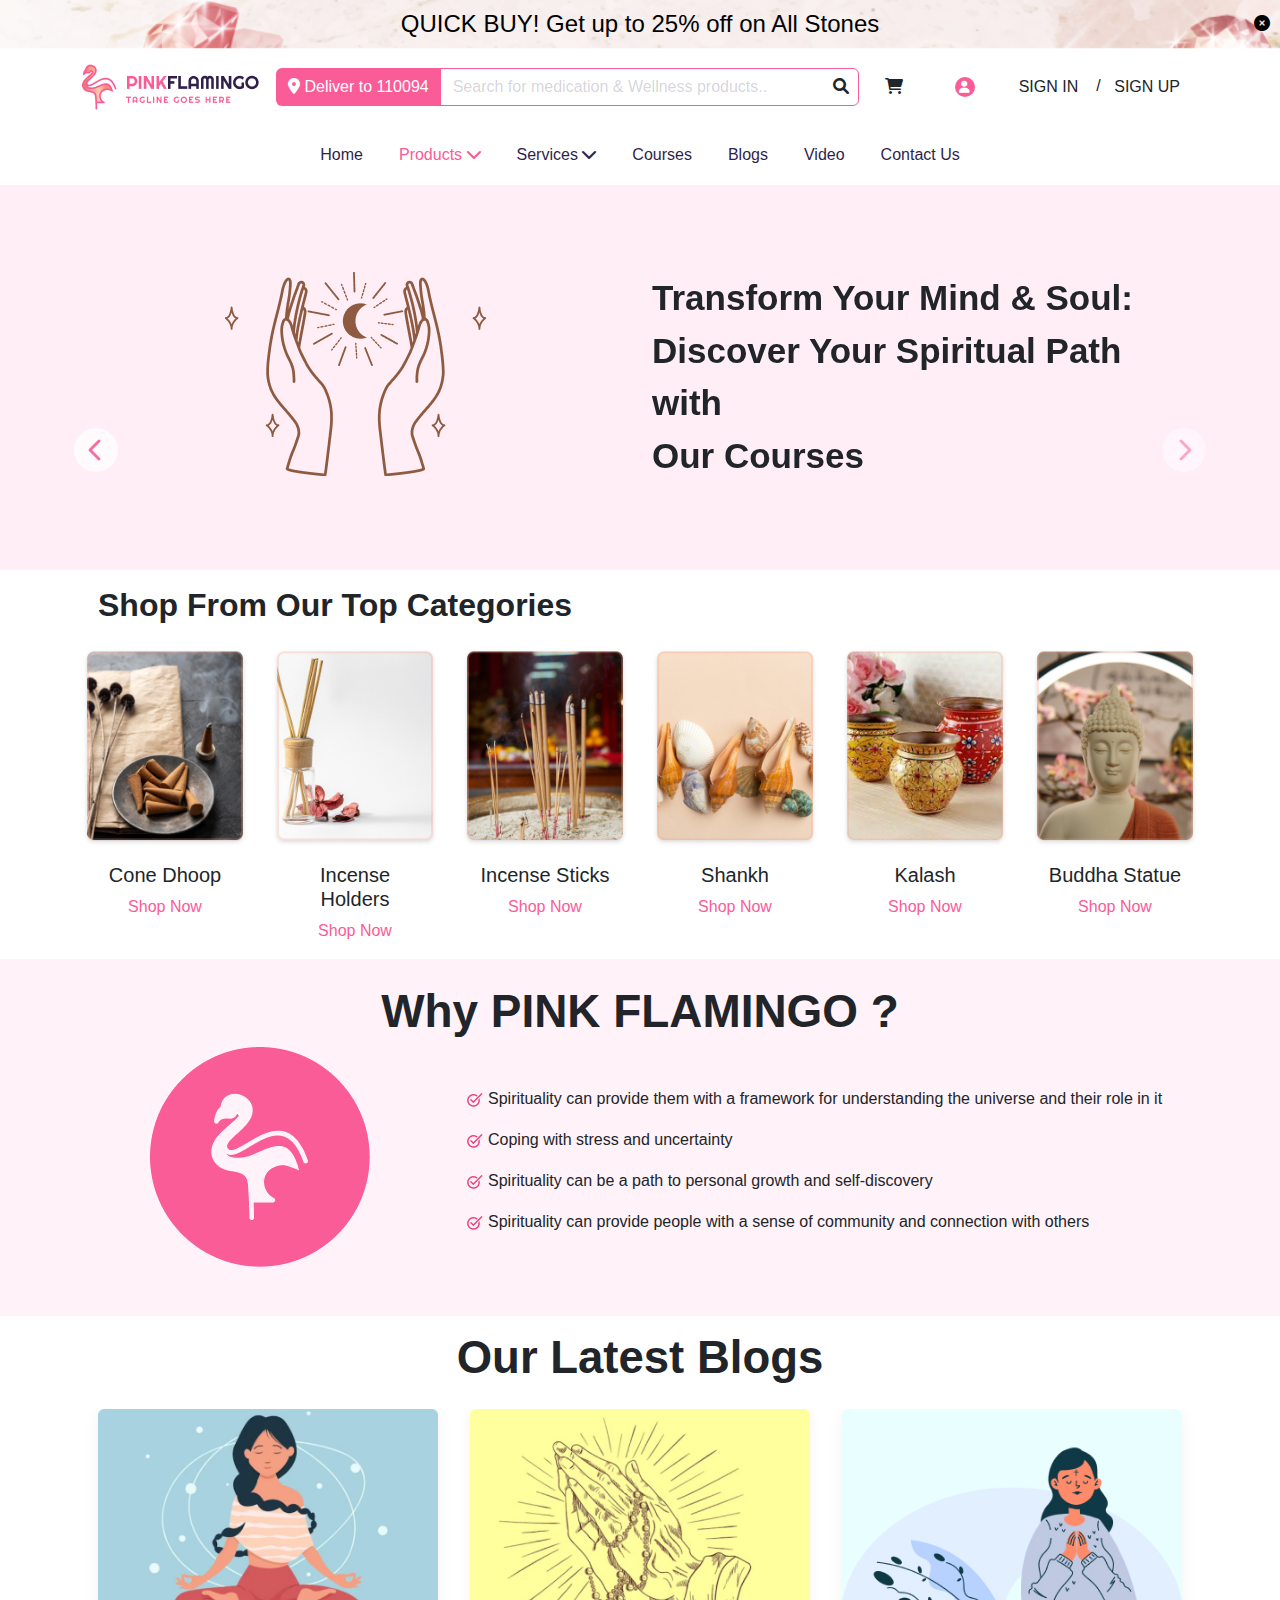
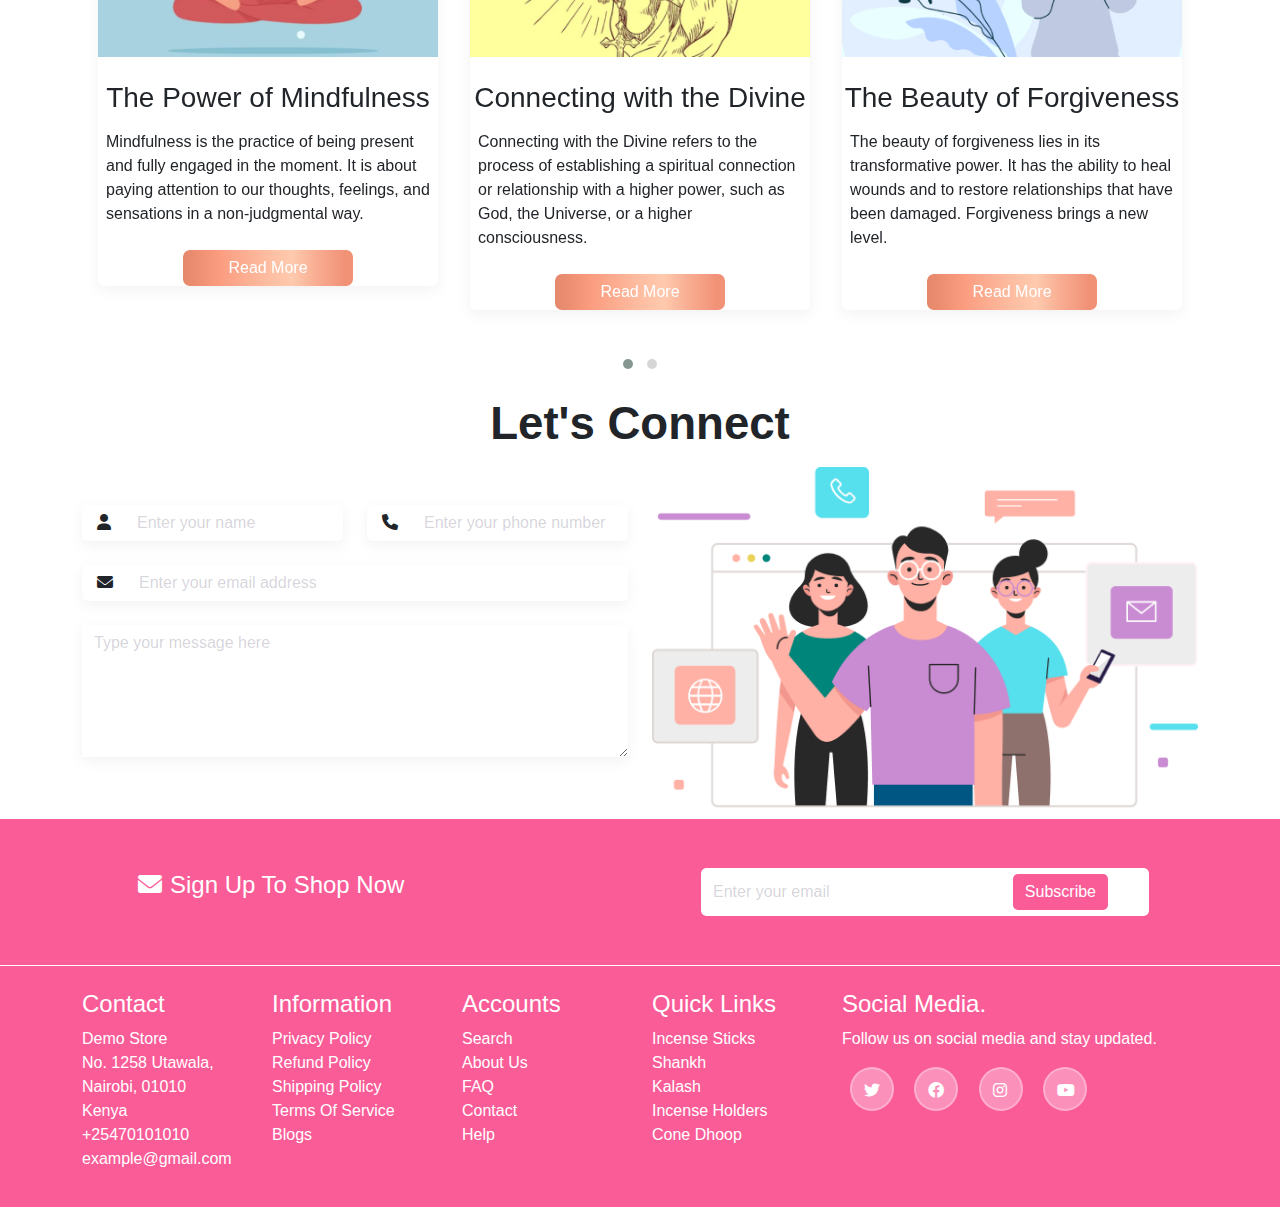
==== index.html @ b6ef034f "first commit" ====
<!DOCTYPE html>
<html lang="en">
    <head>
        <meta charset="UTF-8" />
        <meta name="viewport" content="width=device-width, initial-scale=1.0" />
        <title>Pink-Flamingo</title>

        <!-- Latest Bootstrap CSS -->
        <link
            href="https://cdn.jsdelivr.net/npm/bootstrap@5.3.0/dist/css/bootstrap.min.css"
            rel="stylesheet"
        />

        <!-- Latest Font Awesome CSS -->
        <link
            rel="stylesheet"
            href="https://cdn.jsdelivr.net/npm/@fortawesome/fontawesome-free@6.0.0/css/all.min.css"
        />
        <link
            rel="stylesheet"
            href="https://cdnjs.cloudflare.com/ajax/libs/OwlCarousel2/2.3.4/assets/owl.carousel.min.css"
        />
        <link
            rel="stylesheet"
            href="https://cdnjs.cloudflare.com/ajax/libs/OwlCarousel2/2.3.4/assets/owl.theme.default.min.css"
        />
        <link rel="stylesheet" href="./css/style.css" />
        <link rel="stylesheet" href="./css/responsive.css" />
        <link rel="shortcut icon" href="./img/Logo/logo.png" type="image/x-icon" />

        <style></style>
    </head>

    <body>
        <!-- Notification Start -->
        <div class="notification-bar text-black">
            <span
                class="fa fa-circle-xmark close-btn"
                onclick="closeNotification()"
            ></span>
            <h4>QUICK BUY! Get up to 25% off on All Stones</h4>
        </div>
        <!-- Notification End -->

        <!-- Navbar Start -->
        <nav class="navbar navbar-expand-lg navbar-light">
            <div class="container">
                <a class="navbar-brand" href="./index.html">
                    <img src="./img/Logo/nav-logo.png" alt="" class="img-fluid" />
                </a>
                <button
                    class="navbar-toggler"
                    type="button"
                    data-bs-toggle="collapse"
                    data-bs-target="#navbarNavDropdown"
                    aria-controls="navbarNavDropdown"
                    aria-expanded="false"
                    aria-label="Toggle navigation"
                >
                    <span class="navbar-toggler-icon"></span>
                </button>

                <div class="collapse navbar-collapse" id="navbarNavDropdown">
                    <div class="input-group">
                        <button class="btn btn-primary deliver-btn">
                            <i class="fas fa-map-marker-alt"></i>
                            <span class="ml-auto">Deliver to 110094</span>
                        </button>
                        <input
                            type="text"
                            class="form-control search-input"
                            placeholder="Search for medication & Wellness products.."
                        />
                        <div class="search-icon">
                            <i class="fas fa-search"></i>
                        </div>
                    </div>
                    <ul class="navbar-nav ms-auto">
                        <li class="nav-item mx-2 position-relative">
                            <a class="nav-link text-dark h5" href="#" target="_blank">
                                <i class="fa fa-shopping-cart"></i>
                                <span
                                    class="badge badge-danger position-absolute top-0 start-100 translate-middle"
                                    >1</span
                                >
                            </a>
                        </li>
                        <li class="nav-item mx-2">
                            <a class="nav-link text-dark h5" href="#" target="_blank">
                                <div class="circle-background">
                                    <i class="fa fa-user icon-white"></i>
                                </div>
                            </a>
                        </li>

                        <li class="breadcrumb-item text-nowrap">
                            <a
                                class="nav-link text-dark h5"
                                href="signin_url"
                                target="_blank"
                                >SIGN IN</a
                            >
                        </li>
                        <li class="breadcrumb-item text-nowrap" aria-current="page">
                            <a
                                class="nav-link text-dark h5"
                                href="signup_url"
                                target="_blank"
                                >SIGN UP</a
                            >
                        </li>
                    </ul>
                </div>
            </div>
        </nav>
        <!-- Navbar End -->
        <!-- Navbar for Hyperlinks Start -->
        <nav class="navbar navbar-expand-lg navbar-light bg-white">
            <div class="mx-auto">
                <ul class="navbar-nav">
                    <li class="nav-item">
                        <a class="nav-link sffrnt" href="#">Home</a>
                    </li>
                    <li class="nav-item dropdown">
                        <a
                            class="dropdown-toggle sffrnt nav-link sffrt-active"
                            href="#"
                            role="button"
                            id="dropdownMenuButton"
                            data-mdb-toggle="dropdown"
                            aria-expanded="false"
                        >
                            Products <i class="fa-solid fa-chevron-down"></i>
                        </a>
                        <ul class="dropdown-menu" aria-labelledby="dropdownMenuButton">
                            <li>
                                <a class="dropdown-item sffrnt sffrt-active" href="#">
                                    Dhoop Cones <i class="fa-solid fa-chevron-right"></i>
                                </a>
                                <ul class="dropdown-menu dropdown-submenu">
                                    <li>
                                        <a
                                            class="dropdown-item sffrnt"
                                            href="./products.html"
                                            >Jar Cones</a
                                        >
                                    </li>
                                    <li>
                                        <a class="dropdown-item sffrnt" href="#"
                                            >Chandan Bamboo Dhoop</a
                                        >
                                    </li>
                                    <li>
                                        <a class="dropdown-item sffrnt" href="#"
                                            >Backflow Cone Dhoop</a
                                        >
                                    </li>
                                    <li>
                                        <a class="dropdown-item sffrnt" href="#"
                                            >Buddha Red Incense Cone</a
                                        >
                                    </li>
                                    <li>
                                        <a class="dropdown-item sffrnt" href="#"
                                            >Mountain Sandal Dhoop</a
                                        >
                                    </li>
                                    <li>
                                        <a class="dropdown-item sffrnt" href="#"
                                            >Cone Sandal Dhoop</a
                                        >
                                    </li>
                                </ul>
                            </li>
                            <li>
                                <a class="dropdown-item sffrnt" href="#"
                                    >Incense Holders</a
                                >
                            </li>
                            <li><a class="dropdown-item sffrnt" href="#">Yantras</a></li>
                            <li>
                                <a class="dropdown-item sffrnt" href="#"
                                    >Incense Sticks</a
                                >
                            </li>
                            <li>
                                <a class="dropdown-item sffrnt" href="#"
                                    >Pooja Thali Sets</a
                                >
                            </li>
                            <li><a class="dropdown-item sffrnt" href="#">Shankh</a></li>
                            <li><a class="dropdown-item sffrnt" href="#">Kalash</a></li>
                            <li>
                                <a class="dropdown-item sffrnt" href="#">Book Rests</a>
                            </li>
                        </ul>
                    </li>
                    <li class="nav-item dropdown">
                        <a
                            class="dropdown-toggle sffrnt nav-link"
                            href="#"
                            role="button"
                            id="dropdownMenuButton"
                            data-mdb-toggle="dropdown"
                            aria-expanded="false"
                        >
                            Services <i class="fa-solid fa-chevron-down"></i>
                        </a>
                        <ul class="dropdown-menu" aria-labelledby="dropdownMenuButton">
                            <li>
                                <a class="dropdown-item sffrnt" href="#"
                                    >Incense Holders</a
                                >
                            </li>
                            <li><a class="dropdown-item sffrnt" href="#">Yantras</a></li>
                            <li>
                                <a class="dropdown-item sffrnt" href="#"
                                    >Incense Sticks</a
                                >
                            </li>
                            <li>
                                <a class="dropdown-item sffrnt" href="#"
                                    >Pooja Thali Sets</a
                                >
                            </li>
                            <li><a class="dropdown-item sffrnt" href="#">Shankh</a></li>
                            <li><a class="dropdown-item sffrnt" href="#">Kalash</a></li>
                            <li>
                                <a class="dropdown-item sffrnt" href="#">Book Rests</a>
                            </li>
                        </ul>
                    </li>

                    <li class="nav-item">
                        <a class="nav-link sffrnt" href="#">Courses</a>
                    </li>
                    <li class="nav-item">
                        <a class="nav-link sffrnt" href="#">Blogs</a>
                    </li>
                    <li class="nav-item">
                        <a class="nav-link sffrnt" href="#">Video</a>
                    </li>
                    <li class="nav-item">
                        <a class="nav-link sffrnt" href="#">Contact Us</a>
                    </li>
                </ul>
            </div>
        </nav>
        <!-- Navbar for Hyperlinks End -->

        <!-- Hero Section Start -->
        <section class="sould-bg d-flex align-items-center">
            <div class="container">
                <div id="myCarousel" class="carousel slide" data-bs-ride="carousel">
                    <div class="carousel-inner">
                        <!-- First Slide -->
                        <div class="carousel-item active">
                            <div class="row justify-content-center">
                                <!-- Left Column -->
                                <div class="col-md-6">
                                    <div class="d-flex align-items-center">
                                        <!-- Insert your image here -->
                                        <img
                                            src="./img/Hero/side-bg.png"
                                            alt="Your Image"
                                            class="img-fluid mx-auto d-none d-lg-block"
                                        />
                                    </div>
                                </div>

                                <!-- Right Column -->
                                <div class="col-md-6">
                                    <div class="d-flex align-items-center">
                                        <div class="d-flex flex-column fw-bold soul">
                                            <span> Transform Your Mind & Soul: </span>
                                            <span>
                                                Discover Your Spiritual Path with
                                            </span>
                                            <span>Our Courses</span>
                                        </div>
                                    </div>
                                </div>
                            </div>
                        </div>

                        <!-- Add more carousel items as needed -->
                    </div>
                </div>
            </div>
            <button
                class="carousel-control-prev"
                type="button"
                data-bs-target="#myCarousel"
                data-bs-slide="prev"
            >
                <span class="carousel-control-prev-icon d-none" aria-hidden="true"></span>
                <img src="./img/Hero/left.png" alt="Previous" class="d-none d-lg-block" />
                <span class="visually-hidden">Previous</span>
            </button>
            <button
                class="carousel-control-next"
                type="button"
                data-bs-target="#myCarousel"
                data-bs-slide="next"
            >
                <span class="carousel-control-next-icon d-none" aria-hidden="true"></span>
                <img
                    src="./img/Hero/right.png"
                    alt="Previous"
                    class="d-none d-lg-block"
                />
                <span class="visually-hidden">Next</span>
            </button>
        </section>

        <!-- Hero Section End -->
        <!-- Product Categories Start -->
        <section>
            <div class="container">
                <h2 class="text-left fw-bold p-3">Shop From Our Top Categories</h2>
                <div class="row">
                    <div class="col-12 col-sm-6 col-md-4 col-lg-2">
                        <div class="card border-0 shop-products">
                            <img
                                src="./img/Categories/bg-1.jpg"
                                class="card-img-top"
                                alt="Image 1 img-fluid"
                            />
                            <div class="card-body text-center">
                                <h5 class="card-title">Cone Dhoop</h5>
                                <a href="#" class="card-text text-decoration-none"
                                    >Shop Now</a
                                >
                            </div>
                        </div>
                    </div>

                    <div class="col-12 col-sm-6 col-md-4 col-lg-2">
                        <div class="card border-0 shop-products">
                            <img
                                src="./img/Categories/bg-2.jpg"
                                class="card-img-top"
                                alt="Image 2 img-fluid"
                            />
                            <div class="card-body text-center">
                                <h5 class="card-title">Incense Holders</h5>
                                <a href="#" class="card-text text-decoration-none"
                                    >Shop Now</a
                                >
                            </div>
                        </div>
                    </div>

                    <div class="col-12 col-sm-6 col-md-4 col-lg-2">
                        <div class="card border-0 shop-products">
                            <img
                                src="./img/Categories/bg-3.jpg"
                                class="card-img-top"
                                alt="Image 3 img-fluid"
                            />
                            <div class="card-body text-center">
                                <h5 class="card-title">Incense Sticks</h5>
                                <a href="#" class="card-text text-decoration-none"
                                    >Shop Now</a
                                >
                            </div>
                        </div>
                    </div>

                    <div class="col-12 col-sm-6 col-md-4 col-lg-2">
                        <div class="card border-0 shop-products">
                            <img
                                src="./img/Categories/bg-4.jpg"
                                class="card-img-top"
                                alt="Image 4 img-fluid"
                            />
                            <div class="card-body text-center">
                                <h5 class="card-title">Shankh</h5>
                                <a href="#" class="card-text text-decoration-none"
                                    >Shop Now</a
                                >
                            </div>
                        </div>
                    </div>

                    <div class="col-12 col-sm-6 col-md-4 col-lg-2">
                        <div class="card border-0 shop-products">
                            <img
                                src="./img/Categories/bg-5.jpg"
                                class="card-img-top"
                                alt="Image 5 img-fluid"
                            />
                            <div class="card-body text-center">
                                <h5 class="card-title">Kalash</h5>
                                <a href="#" class="card-text text-decoration-none"
                                    >Shop Now</a
                                >
                            </div>
                        </div>
                    </div>

                    <div class="col-12 col-sm-6 col-md-4 col-lg-2">
                        <div class="card border-0 shop-products">
                            <img
                                src="./img/Categories/bg-6.jpg"
                                class="card-img-top"
                                alt="Image 6 img-fluid"
                            />
                            <div class="card-body text-center">
                                <h5 class="card-title">Buddha Statue</h5>
                                <a href="#" class="card-text text-decoration-none"
                                    >Shop Now</a
                                >
                            </div>
                        </div>
                    </div>
                </div>
            </div>
        </section>
        <!-- Product Categories End -->
        <!-- Pink Flamingo Start -->
        <section class="pink-flamingo">
            <div class="container">
                <h2 class="text-center fw-bold why-pink">Why PINK FLAMINGO ?</h2>
                <div class="row d-flex align-items-center justify-content-center">
                    <div class="col-lg-4">
                        <!-- Left side: Insert your image here -->
                        <div class="d-flex justify-content-center mb-4">
                            <img
                                src="./img/Pink/vector.jpg"
                                alt="Your Image"
                                class="img-fluid yuytu"
                            />
                        </div>
                    </div>
                    <div class="col-lg-8">
                        <!-- Right side: Insert your list here -->
                        <ul class="list-unstyled">
                            <li class="d-flex align-items-start mb-3">
                                <img
                                    src="./img/Pink/bullets.png"
                                    alt=""
                                    class="img-fluid spritusl mr-2"
                                />
                                <div>
                                    Spirituality can provide them with a framework for
                                    understanding the universe and their role in it
                                </div>
                            </li>
                            <li class="d-flex align-items-start mb-3">
                                <img
                                    src="./img/Pink/bullets.png"
                                    alt=""
                                    class="img-fluid spritusl mr-2"
                                />
                                <div>Coping with stress and uncertainty</div>
                            </li>
                            <li class="d-flex align-items-start mb-3">
                                <img
                                    src="./img/Pink/bullets.png"
                                    alt=""
                                    class="img-fluid spritusl mr-2"
                                />
                                <div>
                                    Spirituality can be a path to personal growth and
                                    self-discovery
                                </div>
                            </li>
                            <li class="d-flex align-items-start">
                                <img
                                    src="./img/Pink/bullets.png"
                                    alt=""
                                    class="img-fluid spritusl mr-2"
                                />
                                <div>
                                    Spirituality can provide people with a sense of
                                    community and connection with others
                                </div>
                            </li>
                        </ul>
                    </div>
                </div>
            </div>
        </section>
        <!-- Pink Flamingo End -->
        <!-- Blogs Start -->
        <!-- Section -->
        <section>
            <!-- Owl Carousel -->
            <h2 class="text-center latest fw-bold">Our Latest Blogs</h2>
            <div class="container">
                <div class="row">
                    <div class="col-lg-12">
                        <div class="owl-carousel owl-theme">
                            <!-- Card 1 -->
                            <div class="item mx-3">
                                <div class="card blogs-card border-0">
                                    <img src="./img/Blogs/bg-1.jpg" alt="Card Image" />
                                    <h3 class="mt-4">The Power of Mindfulness</h3>
                                    <p class="text-start p-2">
                                        Mindfulness is the practice of being present and
                                        fully engaged in the moment. It is about paying
                                        attention to our thoughts, feelings, and
                                        sensations in a non-judgmental way.
                                    </p>
                                    <div class="d-flex justify-content-center">
                                        <a href="#" class="btn btn-primary blogs-btn w-50"
                                            >Read More</a
                                        >
                                    </div>
                                </div>
                            </div>

                            <!-- Card 2 -->
                            <div class="item mx-3">
                                <div class="card blogs-card border-0">
                                    <img src="./img/Blogs/bg-2.jpg" alt="Card Image" />
                                    <h3 class="mt-4">Connecting with the Divine</h3>
                                    <p class="text-start p-2">
                                        Connecting with the Divine refers to the process
                                        of establishing a spiritual connection or
                                        relationship with a higher power, such as God, the
                                        Universe, or a higher consciousness.
                                    </p>
                                    <div class="d-flex justify-content-center">
                                        <a href="#" class="btn btn-primary blogs-btn w-50"
                                            >Read More</a
                                        >
                                    </div>
                                </div>
                            </div>

                            <!-- Card 3 -->
                            <div class="item mx-3">
                                <div class="card blogs-card border-0">
                                    <img src="./img/Blogs/bg-3.jpg" alt="Card Image" />
                                    <h3 class="mt-4">The Beauty of Forgiveness</h3>
                                    <p class="text-start p-2">
                                        The beauty of forgiveness lies in its
                                        transformative power. It has the ability to heal
                                        wounds and to restore relationships that have been
                                        damaged. Forgiveness brings a new level.
                                    </p>
                                    <div class="d-flex justify-content-center">
                                        <a href="#" class="btn btn-primary blogs-btn w-50"
                                            >Read More</a
                                        >
                                    </div>
                                </div>
                            </div>
                            <!-- Card 4 -->
                            <div class="item mx-3">
                                <div class="card blogs-card border-0">
                                    <img src="./img/Blogs/bg-2.jpg" alt="Card Image" />
                                    <h3 class="mt-4">Finding Serenity</h3>
                                    <p class="text-start p-2">
                                        Embracing compassion is like a gentle breeze that
                                        sweeps away the burdens of resentment. In its
                                        transformative power, it weaves a tapestry of
                                        healing, stitching together the frayed edges.
                                    </p>
                                    <div class="d-flex justify-content-center">
                                        <a href="#" class="btn btn-primary blogs-btn w-50"
                                            >Read More</a
                                        >
                                    </div>
                                </div>
                            </div>

                            <!-- Card 5 -->
                            <div class="item mx-3">
                                <div class="card blogs-card border-0">
                                    <img src="./img/Blogs/bg-1.jpg" alt="Card Image" />
                                    <h3 class="mt-4">Rising Beyond: Forgiveness</h3>
                                    <p class="text-start p-2">
                                        Forgiveness is an elegant dance of resilience,
                                        twirling through the challenges that strain
                                        connections. Its transformative rhythm
                                        orchestrates healing, composing a symphony.
                                    </p>
                                    <div class="d-flex justify-content-center">
                                        <a href="#" class="btn btn-primary blogs-btn w-50"
                                            >Read More</a
                                        >
                                    </div>
                                </div>
                            </div>

                            <!-- Card 6 -->
                            <div class="item mx-3">
                                <div class="card blogs-card border-0">
                                    <img src="./img/Blogs/bg-1.jpg" alt="Card Image" />
                                    <h3 class="mt-4">Embracing Power</h3>
                                    <p class="text-start p-2">
                                        Forgiveness, a masterpiece of the heart, holds the
                                        brush to paint over the canvas of pain. Its
                                        transformative strokes create a mosaic of healing,
                                        turning wounds into stories of resilience.
                                    </p>
                                    <div class="d-flex justify-content-center">
                                        <a href="#" class="btn btn-primary blogs-btn w-50"
                                            >Read More</a
                                        >
                                    </div>
                                </div>
                            </div>
                        </div>
                    </div>
                </div>
            </div>
        </section>
        <!-- Blogs End -->
        <!-- Let's Connect Start -->
        <section>
            <div class="container">
                <h2 class="text-center fw-bold lets-connect my-3">Let's Connect</h2>
                <div class="row d-flex justify-content-center align-items-center">
                    <div class="col-md-6">
                        <form>
                            <div class="row">
                                <div class="col">
                                    <div class="form-group mb-4">
                                        <div class="card border-0 fiona-card">
                                            <div class="input-group">
                                                <div class="input-group-prepend">
                                                    <span class="input-group-text"
                                                        ><i class="fas fa-user"></i
                                                    ></span>
                                                </div>
                                                <input
                                                    type="text"
                                                    class="form-control form-grow"
                                                    id="name"
                                                    placeholder="Enter your name"
                                                />
                                            </div>
                                        </div>
                                    </div>
                                </div>
                                <div class="col">
                                    <div class="form-group mb-4">
                                        <div class="card border-0 fiona-card">
                                            <div class="input-group">
                                                <div class="input-group-prepend">
                                                    <span class="input-group-text"
                                                        ><i class="fas fa-phone"></i
                                                    ></span>
                                                </div>
                                                <input
                                                    type="tel"
                                                    class="form-control form-grow"
                                                    id="phone"
                                                    placeholder="Enter your phone number"
                                                />
                                            </div>
                                        </div>
                                    </div>
                                </div>
                            </div>
                            <div class="form-group mb-4">
                                <div class="card border-0 fiona-card">
                                    <div class="input-group">
                                        <div class="input-group-prepend">
                                            <span class="input-group-text"
                                                ><i class="fas fa-envelope"></i
                                            ></span>
                                        </div>
                                        <input
                                            type="email"
                                            class="form-control form-grow"
                                            id="email"
                                            placeholder="Enter your email address"
                                        />
                                    </div>
                                </div>
                            </div>
                            <div class="form-group mb-4">
                                <div class="card fiona-card border-0">
                                    <textarea
                                        class="form-control form-grow"
                                        id="message"
                                        rows="5"
                                        placeholder="Type your message here"
                                    ></textarea>
                                </div>
                            </div>
                            <!-- Add your submit button here if needed -->
                        </form>
                    </div>
                    <div class="col-md-6">
                        <div class="d-flex justify-content-center align-items-center">
                            <img
                                src="./img/Connect/assets.png"
                                alt="Assets"
                                class="img-fluid"
                            />
                        </div>
                    </div>
                </div>
            </div>
        </section>
        <!-- Let's Connect End -->
        <!-- footer Start -->
        <footer class="footer-start text-white">
            <div class="container">
                <div class="row">
                    <div class="col-md-6">
                        <div class="m-5 d-none d-lg-block">
                            <i class="fa fa-envelope sign-upp mx-2"></i
                            ><span class="sign-upp">Sign Up To Shop Now</span>
                        </div>
                    </div>
                    <div class="col-md-6">
                        <div class="m-5 custom-input-group">
                            <input
                                type="email"
                                class="form-control inside-btn"
                                placeholder="Enter your email"
                                aria-label="Enter your email"
                                aria-describedby="subscribeButton"
                            />
                            <button
                                class="btn btn-primary subscribe-btn"
                                type="button"
                                id="subscribeButton"
                            >
                                Subscribe
                            </button>
                        </div>
                    </div>
                </div>
            </div>
            <div class="copyright"></div>
            <div class="container">
                <div class="row mt-4 custom-row">
                    <div class="col-md-2 custom-col">
                        <h4 class="text-left">Contact</h4>
                        <ul class="list-unstyled text-left">
                            <li><a href="#">Demo Store</a></li>
                            <li><a href="#">No. 1258 Utawala, Nairobi, 01010</a></li>
                            <li><a href="#">Kenya</a></li>
                            <li><a href="tel:+25470101010">+25470101010</a></li>
                            <li>
                                <a href="mailto:example@gmail.com">example@gmail.com</a>
                            </li>
                        </ul>
                    </div>

                    <div class="col-md-2 custom-col">
                        <h4 class="text-left">Information</h4>
                        <ul class="list-unstyled text-left">
                            <li><a href="#">Privacy Policy</a></li>
                            <li><a href="#">Refund Policy</a></li>
                            <li><a href="#">Shipping Policy</a></li>
                            <li><a href="#">Terms Of Service</a></li>
                            <li><a href="#">Blogs</a></li>
                        </ul>
                    </div>

                    <div class="col-md-2 custom-col">
                        <h4 class="text-left">Accounts</h4>
                        <ul class="list-unstyled text-left">
                            <li><a href="#">Search</a></li>
                            <li><a href="#">About Us</a></li>
                            <li><a href="#">FAQ</a></li>
                            <li><a href="#">Contact</a></li>
                            <li><a href="#">Help</a></li>
                        </ul>
                    </div>

                    <div class="col-md-2 custom-col">
                        <h4 class="text-left">Quick Links</h4>
                        <ul class="list-unstyled text-left">
                            <li><a href="#">Incense Sticks</a></li>
                            <li><a href="#">Shankh</a></li>
                            <li><a href="#">Kalash</a></li>
                            <li><a href="#">Incense Holders</a></li>
                            <li><a href="#">Cone Dhoop</a></li>
                        </ul>
                    </div>
                    <div class="col-md-4 custom-col">
                        <h4>Social Media.</h4>
                        <p>Follow us on social media and stay updated.</p>

                        <div class="social-icons">
                            <a href="https://twitter.com" target="_blank"
                                ><i class="fab fa-twitter"></i
                            ></a>
                            <a href="https://facebook.com" target="_blank"
                                ><i class="fab fa-facebook"></i
                            ></a>
                            <a href="https://instagram.com" target="_blank"
                                ><i class="fab fa-instagram"></i
                            ></a>
                            <a href="https://youtube.com" target="_blank"
                                ><i class="fab fa-youtube"></i
                            ></a>
                        </div>
                    </div>
                </div>
            </div>
        </footer>
        <!-- footer End -->
        <!-- Latest Bootstrap JS and Popper.js -->
        <script src="https://cdn.jsdelivr.net/npm/bootstrap@5.3.0/dist/js/bootstrap.bundle.min.js"></script>
        <script src="https://code.jquery.com/jquery-3.2.1.slim.min.js"></script>
        <script src="https://cdnjs.cloudflare.com/ajax/libs/OwlCarousel2/2.3.4/owl.carousel.min.js"></script>

        <script src="./js/main.js"></script>
    </body>
</html>
---- css/style.css ----
body {
    margin: 0;
    padding: 0;
    box-sizing: border-box;
    font-family: Axiforma, sans-serif !important;
}

.notification-bar {
    background: url(../img/Announcement/vector.jpg) no-repeat center top/cover; /* Example background color for the notification bar */
    padding: 10px;
    text-align: center;
}

.notification-bar h4 {
    margin: 0;
}
.close-btn {
    position: absolute;
    right: 10px;
    top: 15px;
}

.navbar {
    background-color: #fff;
    padding: 10px;
}

.navbar-brand {
    color: white;
}

.navbar-nav {
    margin-left: auto;
}

.navbar-nav a {
    color: white;
    margin: 0 10px;
}
.input-group {
    position: relative;
}

.search-icon {
    position: absolute;
    right: 10px;
    top: 50%;
    transform: translateY(-50%);
    pointer-events: none;
}
.form-control {
    border-radius: 0 6px 6px 0 !important;
    border: 1px solid #fa5c98;
}

.deliver-btn {
    background: #fa5c98;
    border: 0;
}
.breadcrumb-item + .breadcrumb-item::before {
    padding: 5px 0;
}
.circle-background {
    background-color: #fa5c98;
    border-radius: 50%;
    width: 20px;
    height: 20px;
    display: flex;
    align-items: center;
    justify-content: center;
}

.icon-white {
    font-size: 12px;
    color: white;
}
.sffrnt {
    color: #301f4a !important;
    font-size: 16px;
}

.dropdown-item:focus,
.dropdown-item:hover {
    background: transparent;
}
.dropdown-toggle::after {
    display: none !important;
}
/* Add your custom styles here */
.custom-nested-dropdown {
    position: absolute;
    top: 0;
    left: 100%;
    display: none;
    min-width: 200px;
    z-index: 1000;
}

.nav-item.custom-dropdown:hover .custom-nested-dropdown {
    display: block;
}
.dropdown-menu li {
    position: relative;
}
.dropdown-menu .dropdown-submenu {
    display: none;
    position: absolute;
    left: 100%;
    top: -7px;
}
.dropdown-menu .dropdown-submenu-left {
    right: 100%;
    left: auto;
}
.dropdown-menu > li:hover > .dropdown-submenu {
    display: block;
}
.dropdown-menu .dropdown-submenu {
    margin: 0 5px !important;
}
.sffrt-active {
    color: #fa5c98 !important;
}
.soul {
    font-size: 35px;
}
.sould-bg {
    background: #ffeef6;
    height: 385px;
}
.shop-products img {
    transition: transform ease-in 1s;
    cursor: pointer;
}

.shop-products img:hover {
    transform: matrix3d(-1, 0, 0, 0, 0, 1, 0, 0, 0, 0, 1, 0, 0, 0, 0, 1);
}
.shop-products a {
    color: #fa5c98;
}
.why-pink {
    font-size: 2.87rem;
}
.pink-flamingo {
    background: #fff2f8;
    padding: 25px;
}
.yuytu {
    mix-blend-mode: darken !important;
}
.spritusl {
    padding: 5px;
}
.flexible {
    margin: inherit;
}

/* Add your custom styles here */
.owl-carousel .item {
    display: flex;
    justify-content: center;
    align-items: center;
    text-align: center;
}
.latest {
    font-size: 45.5px !important;
    padding: 15px;
}
.blogs-btn {
    border-radius: 0.4375rem;
    background: linear-gradient(
        90deg,
        #dc8064 -11.11%,
        #e98c70 6.02%,
        #fb9e82 23.14%,
        #fdbb9f 48.17%,
        #ffcaae 63.98%,
        #f8ad92 78.48%,
        #f19176 95.6%
    );
    border: none;
}
.blogs-card {
    box-shadow: 0px 4px 13px 0px rgba(190, 190, 190, 0.2);
}
.lets-connect {
    font-size: 45.6px;
}
.form-grow {
    border: none;
}
.input-group-text {
    background: transparent;
    border: none;
}
.input-group-prepend {
    padding: 3px;
}
.fiona-card {
    box-shadow: 0px 4px 13px 0px rgba(190, 190, 190, 0.2);
}
.sign-upp {
    font-size: 1.5rem;
    color: #fff !important;
}
.footer-start {
    background: #fa5c98;
}
.custom-input-group {
    display: flex;
    align-items: stretch;
}

.custom-input-group input {
    border-top-right-radius: 0;
    border-bottom-right-radius: 0;
}

.inside-btn {
    border-radius: 6px !important;
    height: 50px;
}
.subscribe-btn {
    border-radius: 0.3125rem;
    background: #fa5c98;
    border: none;
    position: absolute;
    right: 165px;
    margin: 7px;
}
.copyright {
    border-top: 1px solid rgb(255, 255, 255);
}

.social-icons {
    margin-top: 10px;
}

.social-icons a {
    display: inline-block;
    margin: 0 8px;
    width: 44px;
    height: 44px;
    border-radius: 50%;
    background-color: #FFFFFF54;
    border: 2px solid #FFFFFF47;
    color: #fff;
    padding: 10px 12px;
    transition: background-color 0.3s ease;
}

.social-icons a:hover {
    background-color: #555;
}
a{
    text-decoration: none !important;
}
.footer-start a{
    color: #fff !important;
}
::placeholder{
    color: #301F4A35 !important;
}

/* ---------------------------------------- */
---- css/responsive.css ----
@media (max-width: 768px) {
    /* Adjust styles for smaller screens, e.g., tablets and mobile devices */
    .notification-bar {
        height: auto;
        flex-direction: column;
        padding: 10px;
    }

    .close-btn {
        position: static;
        margin: 10px;
    }
}

@media (max-width: 767px) {
    /* Styles for small devices */

    .responsive-container {
        padding: 15px; /* Add padding to the container for small devices */
    }

    .responsive-row {
        flex-direction: column; /* Change flex-direction to column for small devices */
        text-align: center; /* Center text for small devices */
    }

    .responsive-col {
        margin-bottom: 15px; /* Add margin between the columns on small devices */
    }
}

@media screen and (min-width: 500px) {
    .subscribe-btn {
        right: 60px;
    }
}
@media screen and (min-width: 767px) {
    .subscribe-btn {
        right: 165px;
    }
}
.custom-row {
    display: flex;
    justify-content: space-between;
}

.custom-col {
    text-align: left;
    margin-bottom: 20px;
}

/* Media query for small devices and tablets */
@media (max-width: 768px) {
    .custom-row {
        flex-direction: column;
        align-items: center;
    }

    .custom-col {
        width: 100%;
        text-align: center;
    }
}
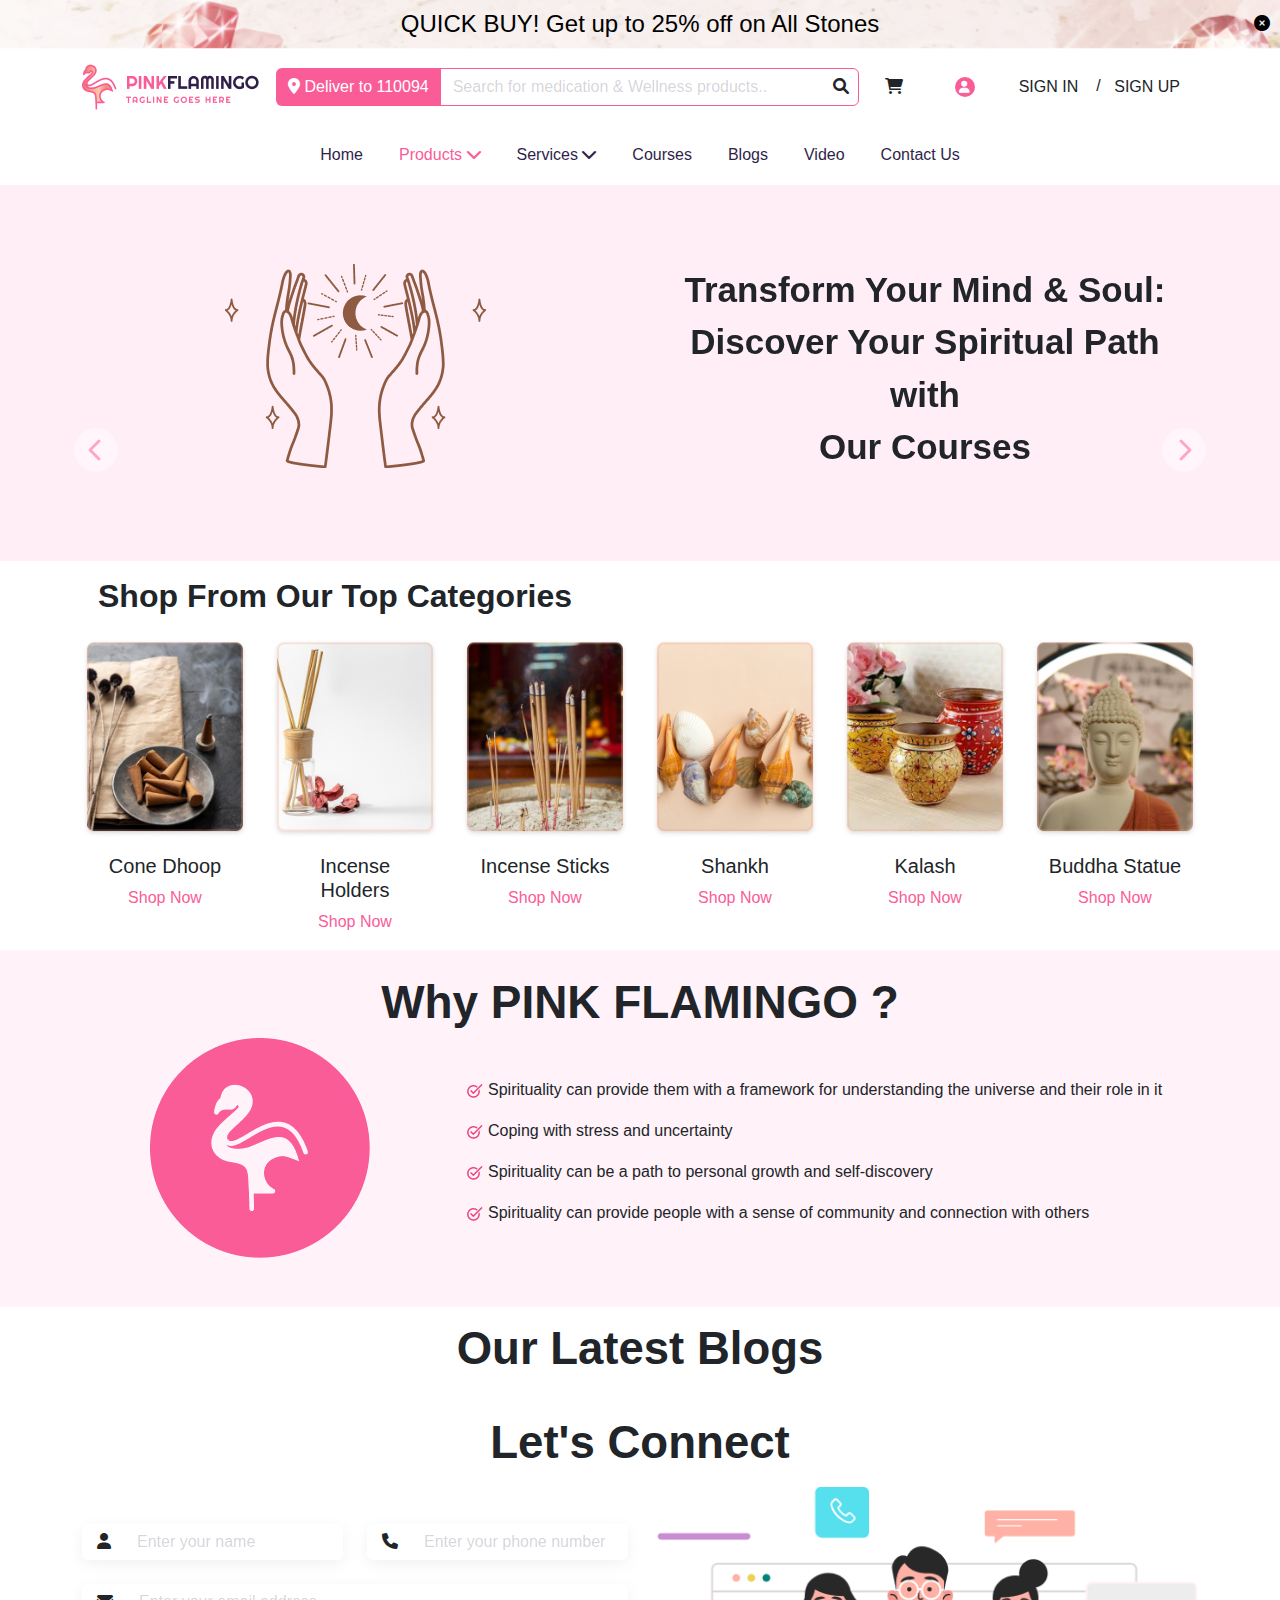
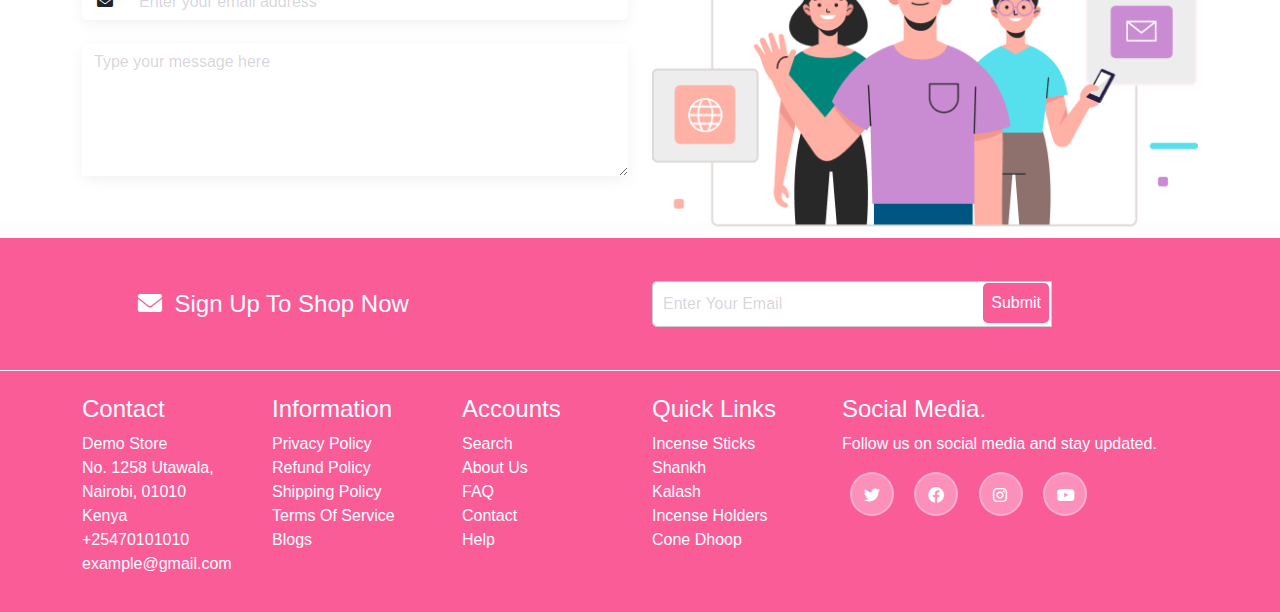
==== commit bd0bf1a0: "Responsive POV" ====
--- a/index.html
+++ b/index.html
@@ -32,221 +32,260 @@
     </head>
 
     <body>
-        <!-- Notification Start -->
-        <div class="notification-bar text-black">
-            <span
-                class="fa fa-circle-xmark close-btn"
-                onclick="closeNotification()"
-            ></span>
-            <h4>QUICK BUY! Get up to 25% off on All Stones</h4>
-        </div>
-        <!-- Notification End -->
-
-        <!-- Navbar Start -->
-        <nav class="navbar navbar-expand-lg navbar-light">
-            <div class="container">
-                <a class="navbar-brand" href="./index.html">
-                    <img src="./img/Logo/nav-logo.png" alt="" class="img-fluid" />
-                </a>
+        <div class="head-start-stick fixed-top">
+            <!-- Notification Start -->
+            <div class="notification-bar text-black">
+                <span
+                    class="fa fa-circle-xmark close-btn"
+                    onclick="closeNotification()"
+                ></span>
+                <h4>QUICK BUY! Get up to 25% off on All Stones</h4>
+            </div>
+            <!-- Notification End -->
+
+            <!-- Navbar Start -->
+            <nav class="navbar navbar-expand-lg navbar-light">
+                <div class="container">
+                    <a class="navbar-brand" href="./index.html">
+                        <img src="./img/Logo/nav-logo.png" alt="" class="img-fluid" />
+                    </a>
+                    <button
+                        class="navbar-toggler"
+                        type="button"
+                        data-bs-toggle="collapse"
+                        data-bs-target="#navbarNavDropdown"
+                        aria-controls="navbarNavDropdown"
+                        aria-expanded="false"
+                        aria-label="Toggle navigation"
+                    >
+                        <span class="navbar-toggler-icon"></span>
+                    </button>
+
+                    <div class="collapse navbar-collapse" id="navbarNavDropdown">
+                        <div class="input-group">
+                            <button class="btn btn-primary deliver-btn">
+                                <i class="fas fa-map-marker-alt"></i>
+                                <span class="ml-auto">Deliver to 110094</span>
+                            </button>
+                            <input
+                                type="text"
+                                class="form-control search-input"
+                                placeholder="Search for medication & Wellness products.."
+                            />
+                            <div class="search-icon">
+                                <i class="fas fa-search"></i>
+                            </div>
+                        </div>
+                        <ul class="navbar-nav ms-auto">
+                            <li class="nav-item mx-2 position-relative">
+                                <a class="nav-link text-dark h5" href="#" target="_blank">
+                                    <i class="fa fa-shopping-cart"></i>
+                                    <span
+                                        class="badge badge-danger position-absolute top-0 start-100 translate-middle"
+                                        >1</span
+                                    >
+                                </a>
+                            </li>
+                            <li class="nav-item mx-2">
+                                <a class="nav-link text-dark h5" href="#" target="_blank">
+                                    <div class="circle-background">
+                                        <i class="fa fa-user icon-white"></i>
+                                    </div>
+                                </a>
+                            </li>
+
+                            <li class="breadcrumb-item text-nowrap">
+                                <a
+                                    class="nav-link text-dark h5"
+                                    href="signin_url"
+                                    target="_blank"
+                                    >SIGN IN</a
+                                >
+                            </li>
+                            <li class="breadcrumb-item text-nowrap" aria-current="page">
+                                <a
+                                    class="nav-link text-dark h5"
+                                    href="signup_url"
+                                    target="_blank"
+                                    >SIGN UP</a
+                                >
+                            </li>
+                        </ul>
+                    </div>
+                </div>
+            </nav>
+            <!-- Navbar End -->
+            <!-- Navbar for Hyperlinks Start -->
+
+            <nav class="navbar navbar-expand-lg navbar-light bg-white">
                 <button
                     class="navbar-toggler"
                     type="button"
-                    data-bs-toggle="collapse"
-                    data-bs-target="#navbarNavDropdown"
-                    aria-controls="navbarNavDropdown"
+                    data-toggle="collapse"
+                    data-target="#navbarNav"
+                    aria-controls="navbarNav"
                     aria-expanded="false"
                     aria-label="Toggle navigation"
                 >
                     <span class="navbar-toggler-icon"></span>
                 </button>
 
-                <div class="collapse navbar-collapse" id="navbarNavDropdown">
-                    <div class="input-group">
-                        <button class="btn btn-primary deliver-btn">
-                            <i class="fas fa-map-marker-alt"></i>
-                            <span class="ml-auto">Deliver to 110094</span>
-                        </button>
-                        <input
-                            type="text"
-                            class="form-control search-input"
-                            placeholder="Search for medication & Wellness products.."
-                        />
-                        <div class="search-icon">
-                            <i class="fas fa-search"></i>
-                        </div>
-                    </div>
-                    <ul class="navbar-nav ms-auto">
-                        <li class="nav-item mx-2 position-relative">
-                            <a class="nav-link text-dark h5" href="#" target="_blank">
-                                <i class="fa fa-shopping-cart"></i>
-                                <span
-                                    class="badge badge-danger position-absolute top-0 start-100 translate-middle"
-                                    >1</span
-                                >
+                <div class="collapse navbar-collapse" id="navbarNav">
+                    <ul class="navbar-nav mx-auto">
+                        <li class="nav-item">
+                            <a class="nav-link sffrnt" href="#">Home</a>
+                        </li>
+                        <li class="nav-item dropdown">
+                            <a
+                                class="dropdown-toggle sffrnt nav-link sffrt-active"
+                                href="#"
+                                role="button"
+                                id="dropdownMenuButton"
+                                data-mdb-toggle="dropdown"
+                                aria-expanded="false"
+                            >
+                                Products <i class="fa-solid fa-chevron-down"></i>
                             </a>
+                            <ul
+                                class="dropdown-menu"
+                                aria-labelledby="dropdownMenuButton"
+                            >
+                                <li>
+                                    <a class="dropdown-item sffrnt sffrt-active" href="#">
+                                        Dhoop Cones
+                                        <i class="fa-solid fa-chevron-right"></i>
+                                    </a>
+                                    <ul class="dropdown-menu dropdown-submenu">
+                                        <li>
+                                            <a
+                                                class="dropdown-item sffrnt"
+                                                href="./products.html"
+                                                >Jar Cones</a
+                                            >
+                                        </li>
+                                        <li>
+                                            <a class="dropdown-item sffrnt" href="#"
+                                                >Chandan Bamboo Dhoop</a
+                                            >
+                                        </li>
+                                        <li>
+                                            <a class="dropdown-item sffrnt" href="#"
+                                                >Backflow Cone Dhoop</a
+                                            >
+                                        </li>
+                                        <li>
+                                            <a class="dropdown-item sffrnt" href="#"
+                                                >Buddha Red Incense Cone</a
+                                            >
+                                        </li>
+                                        <li>
+                                            <a class="dropdown-item sffrnt" href="#"
+                                                >Mountain Sandal Dhoop</a
+                                            >
+                                        </li>
+                                        <li>
+                                            <a class="dropdown-item sffrnt" href="#"
+                                                >Cone Sandal Dhoop</a
+                                            >
+                                        </li>
+                                    </ul>
+                                </li>
+                                <li>
+                                    <a class="dropdown-item sffrnt" href="#"
+                                        >Incense Holders</a
+                                    >
+                                </li>
+                                <li>
+                                    <a class="dropdown-item sffrnt" href="#">Yantras</a>
+                                </li>
+                                <li>
+                                    <a class="dropdown-item sffrnt" href="#"
+                                        >Incense Sticks</a
+                                    >
+                                </li>
+                                <li>
+                                    <a class="dropdown-item sffrnt" href="#"
+                                        >Pooja Thali Sets</a
+                                    >
+                                </li>
+                                <li>
+                                    <a class="dropdown-item sffrnt" href="#">Shankh</a>
+                                </li>
+                                <li>
+                                    <a class="dropdown-item sffrnt" href="#">Kalash</a>
+                                </li>
+                                <li>
+                                    <a class="dropdown-item sffrnt" href="#"
+                                        >Book Rests</a
+                                    >
+                                </li>
+                            </ul>
                         </li>
-                        <li class="nav-item mx-2">
-                            <a class="nav-link text-dark h5" href="#" target="_blank">
-                                <div class="circle-background">
-                                    <i class="fa fa-user icon-white"></i>
-                                </div>
+                        <li class="nav-item dropdown">
+                            <a
+                                class="dropdown-toggle sffrnt nav-link"
+                                href="#"
+                                role="button"
+                                id="dropdownMenuButton"
+                                data-mdb-toggle="dropdown"
+                                aria-expanded="false"
+                            >
+                                Services <i class="fa-solid fa-chevron-down"></i>
                             </a>
+                            <ul
+                                class="dropdown-menu"
+                                aria-labelledby="dropdownMenuButton"
+                            >
+                                <li>
+                                    <a class="dropdown-item sffrnt" href="#"
+                                        >Incense Holders</a
+                                    >
+                                </li>
+                                <li>
+                                    <a class="dropdown-item sffrnt" href="#">Yantras</a>
+                                </li>
+                                <li>
+                                    <a class="dropdown-item sffrnt" href="#"
+                                        >Incense Sticks</a
+                                    >
+                                </li>
+                                <li>
+                                    <a class="dropdown-item sffrnt" href="#"
+                                        >Pooja Thali Sets</a
+                                    >
+                                </li>
+                                <li>
+                                    <a class="dropdown-item sffrnt" href="#">Shankh</a>
+                                </li>
+                                <li>
+                                    <a class="dropdown-item sffrnt" href="#">Kalash</a>
+                                </li>
+                                <li>
+                                    <a class="dropdown-item sffrnt" href="#"
+                                        >Book Rests</a
+                                    >
+                                </li>
+                            </ul>
                         </li>
 
-                        <li class="breadcrumb-item text-nowrap">
-                            <a
-                                class="nav-link text-dark h5"
-                                href="signin_url"
-                                target="_blank"
-                                >SIGN IN</a
-                            >
+                        <li class="nav-item">
+                            <a class="nav-link sffrnt" href="#">Courses</a>
                         </li>
-                        <li class="breadcrumb-item text-nowrap" aria-current="page">
-                            <a
-                                class="nav-link text-dark h5"
-                                href="signup_url"
-                                target="_blank"
-                                >SIGN UP</a
-                            >
+                        <li class="nav-item">
+                            <a class="nav-link sffrnt" href="#">Blogs</a>
+                        </li>
+                        <li class="nav-item">
+                            <a class="nav-link sffrnt" href="#">Video</a>
+                        </li>
+                        <li class="nav-item">
+                            <a class="nav-link sffrnt" href="#">Contact Us</a>
                         </li>
                     </ul>
                 </div>
-            </div>
-        </nav>
-        <!-- Navbar End -->
-        <!-- Navbar for Hyperlinks Start -->
-        <nav class="navbar navbar-expand-lg navbar-light bg-white">
-            <div class="mx-auto">
-                <ul class="navbar-nav">
-                    <li class="nav-item">
-                        <a class="nav-link sffrnt" href="#">Home</a>
-                    </li>
-                    <li class="nav-item dropdown">
-                        <a
-                            class="dropdown-toggle sffrnt nav-link sffrt-active"
-                            href="#"
-                            role="button"
-                            id="dropdownMenuButton"
-                            data-mdb-toggle="dropdown"
-                            aria-expanded="false"
-                        >
-                            Products <i class="fa-solid fa-chevron-down"></i>
-                        </a>
-                        <ul class="dropdown-menu" aria-labelledby="dropdownMenuButton">
-                            <li>
-                                <a class="dropdown-item sffrnt sffrt-active" href="#">
-                                    Dhoop Cones <i class="fa-solid fa-chevron-right"></i>
-                                </a>
-                                <ul class="dropdown-menu dropdown-submenu">
-                                    <li>
-                                        <a
-                                            class="dropdown-item sffrnt"
-                                            href="./products.html"
-                                            >Jar Cones</a
-                                        >
-                                    </li>
-                                    <li>
-                                        <a class="dropdown-item sffrnt" href="#"
-                                            >Chandan Bamboo Dhoop</a
-                                        >
-                                    </li>
-                                    <li>
-                                        <a class="dropdown-item sffrnt" href="#"
-                                            >Backflow Cone Dhoop</a
-                                        >
-                                    </li>
-                                    <li>
-                                        <a class="dropdown-item sffrnt" href="#"
-                                            >Buddha Red Incense Cone</a
-                                        >
-                                    </li>
-                                    <li>
-                                        <a class="dropdown-item sffrnt" href="#"
-                                            >Mountain Sandal Dhoop</a
-                                        >
-                                    </li>
-                                    <li>
-                                        <a class="dropdown-item sffrnt" href="#"
-                                            >Cone Sandal Dhoop</a
-                                        >
-                                    </li>
-                                </ul>
-                            </li>
-                            <li>
-                                <a class="dropdown-item sffrnt" href="#"
-                                    >Incense Holders</a
-                                >
-                            </li>
-                            <li><a class="dropdown-item sffrnt" href="#">Yantras</a></li>
-                            <li>
-                                <a class="dropdown-item sffrnt" href="#"
-                                    >Incense Sticks</a
-                                >
-                            </li>
-                            <li>
-                                <a class="dropdown-item sffrnt" href="#"
-                                    >Pooja Thali Sets</a
-                                >
-                            </li>
-                            <li><a class="dropdown-item sffrnt" href="#">Shankh</a></li>
-                            <li><a class="dropdown-item sffrnt" href="#">Kalash</a></li>
-                            <li>
-                                <a class="dropdown-item sffrnt" href="#">Book Rests</a>
-                            </li>
-                        </ul>
-                    </li>
-                    <li class="nav-item dropdown">
-                        <a
-                            class="dropdown-toggle sffrnt nav-link"
-                            href="#"
-                            role="button"
-                            id="dropdownMenuButton"
-                            data-mdb-toggle="dropdown"
-                            aria-expanded="false"
-                        >
-                            Services <i class="fa-solid fa-chevron-down"></i>
-                        </a>
-                        <ul class="dropdown-menu" aria-labelledby="dropdownMenuButton">
-                            <li>
-                                <a class="dropdown-item sffrnt" href="#"
-                                    >Incense Holders</a
-                                >
-                            </li>
-                            <li><a class="dropdown-item sffrnt" href="#">Yantras</a></li>
-                            <li>
-                                <a class="dropdown-item sffrnt" href="#"
-                                    >Incense Sticks</a
-                                >
-                            </li>
-                            <li>
-                                <a class="dropdown-item sffrnt" href="#"
-                                    >Pooja Thali Sets</a
-                                >
-                            </li>
-                            <li><a class="dropdown-item sffrnt" href="#">Shankh</a></li>
-                            <li><a class="dropdown-item sffrnt" href="#">Kalash</a></li>
-                            <li>
-                                <a class="dropdown-item sffrnt" href="#">Book Rests</a>
-                            </li>
-                        </ul>
-                    </li>
-
-                    <li class="nav-item">
-                        <a class="nav-link sffrnt" href="#">Courses</a>
-                    </li>
-                    <li class="nav-item">
-                        <a class="nav-link sffrnt" href="#">Blogs</a>
-                    </li>
-                    <li class="nav-item">
-                        <a class="nav-link sffrnt" href="#">Video</a>
-                    </li>
-                    <li class="nav-item">
-                        <a class="nav-link sffrnt" href="#">Contact Us</a>
-                    </li>
-                </ul>
-            </div>
-        </nav>
-        <!-- Navbar for Hyperlinks End -->
+            </nav>
+
+            <!-- Navbar for Hyperlinks End -->
+        </div>
 
         <!-- Hero Section Start -->
         <section class="sould-bg d-flex align-items-center">
@@ -703,33 +742,28 @@
         <!-- footer Start -->
         <footer class="footer-start text-white">
             <div class="container">
-                <div class="row">
+                <div class="row d-flex justify-content-center align-items-center">
                     <div class="col-md-6">
-                        <div class="m-5 d-none d-lg-block">
-                            <i class="fa fa-envelope sign-upp mx-2"></i
-                            ><span class="sign-upp">Sign Up To Shop Now</span>
+                        <div class="m-5 text-center text-md-start">
+                            <i
+                                class="fa fa-envelope sign-upp mx-2 d-none d-lg-inline"
+                            ></i>
+                            <span class="sign-upp">Sign Up To Shop Now</span>
                         </div>
                     </div>
                     <div class="col-md-6">
-                        <div class="m-5 custom-input-group">
+                        <div class="custom-container ">
                             <input
-                                type="email"
-                                class="form-control inside-btn"
-                                placeholder="Enter your email"
-                                aria-label="Enter your email"
-                                aria-describedby="subscribeButton"
-                            />
-                            <button
-                                class="btn btn-primary subscribe-btn"
-                                type="button"
-                                id="subscribeButton"
-                            >
-                                Subscribe
-                            </button>
+                                class="custom-input"
+                                type="text"
+                                placeholder="Enter Your Email"
+                            />
+                            <button class="custom-button" type="button">Submit</button>
                         </div>
                     </div>
                 </div>
             </div>
+
             <div class="copyright"></div>
             <div class="container">
                 <div class="row mt-4 custom-row">
@@ -803,8 +837,11 @@
         <!-- footer End -->
         <!-- Latest Bootstrap JS and Popper.js -->
         <script src="https://cdn.jsdelivr.net/npm/bootstrap@5.3.0/dist/js/bootstrap.bundle.min.js"></script>
-        <script src="https://code.jquery.com/jquery-3.2.1.slim.min.js"></script>
         <script src="https://cdnjs.cloudflare.com/ajax/libs/OwlCarousel2/2.3.4/owl.carousel.min.js"></script>
+        <!-- Bootstrap JS, Popper.js, and jQuery -->
+        <script src="https://code.jquery.com/jquery-3.3.1.slim.min.js"></script>
+        <script src="https://cdn.jsdelivr.net/npm/popper.js@1.14.7/dist/umd/popper.min.js"></script>
+        <script src="https://stackpath.bootstrapcdn.com/bootstrap/4.3.1/js/bootstrap.min.js"></script>
 
         <script src="./js/main.js"></script>
     </body>
--- a/css/style.css
+++ b/css/style.css
@@ -127,6 +127,9 @@
 .sould-bg {
     background: #ffeef6;
     height: 385px;
+    margin-top: 11em;
+    text-align: center;
+    padding: 25px;
 }
 .shop-products img {
     transition: transform ease-in 1s;
@@ -221,13 +224,29 @@
     border-radius: 6px !important;
     height: 50px;
 }
-.subscribe-btn {
-    border-radius: 0.3125rem;
-    background: #fa5c98;
-    border: none;
-    position: absolute;
-    right: 165px;
-    margin: 7px;
+.custom-container {
+    position: relative;
+    max-width: 400px;
+    width: 100%;
+}
+
+.custom-input {
+    width: 100%;
+    padding: 10px;
+    border: 1px solid #ccc;
+    border-radius: 5px 0 0 5px;
+}
+
+.custom-button {
+    position: absolute;
+    top: 2px;
+    right: 3px;
+    padding: 8px;
+    background-color: #fa5c98;
+    color: #fff;
+    border: none;
+    border-radius: 5px;
+    cursor: pointer;
 }
 .copyright {
     border-top: 1px solid rgb(255, 255, 255);
@@ -243,8 +262,8 @@
     width: 44px;
     height: 44px;
     border-radius: 50%;
-    background-color: #FFFFFF54;
-    border: 2px solid #FFFFFF47;
+    background-color: #ffffff54;
+    border: 2px solid #ffffff47;
     color: #fff;
     padding: 10px 12px;
     transition: background-color 0.3s ease;
@@ -253,15 +272,14 @@
 .social-icons a:hover {
     background-color: #555;
 }
-a{
+a {
     text-decoration: none !important;
 }
-.footer-start a{
+.footer-start a {
     color: #fff !important;
 }
-::placeholder{
-    color: #301F4A35 !important;
+::placeholder {
+    color: #301f4a35 !important;
 }
 
 /* ---------------------------------------- */
-
--- a/css/responsive.css
+++ b/css/responsive.css
@@ -34,11 +34,23 @@
         right: 60px;
     }
 }
-@media screen and (min-width: 767px) {
+/* @media screen and (min-width: 767px) {
     .subscribe-btn {
         right: 165px;
     }
+} */
+
+@media (max-width: 600px) {
+    .custom-button {
+        position: relative;
+        width: 100%;
+        border-radius: 0 0 5px 5px;
+        margin: 10px 0;
+        background-color: transparent;
+        border: 2px solid #fa5c98;
+    }
 }
+
 .custom-row {
     display: flex;
     justify-content: space-between;
@@ -61,4 +73,18 @@
         text-align: center;
     }
 }
-
+@media only screen and (max-width: 600px) {
+    /* Styles for screens up to 767px wide (typically mobile devices) */
+    .huehue {
+        padding: 45px;
+        display: flex;
+        justify-content: center;
+        align-items: center;
+    }
+    .input-group {
+        width: 145px;
+    }
+    .addired{
+        margin-top: 10px;
+    }
+}
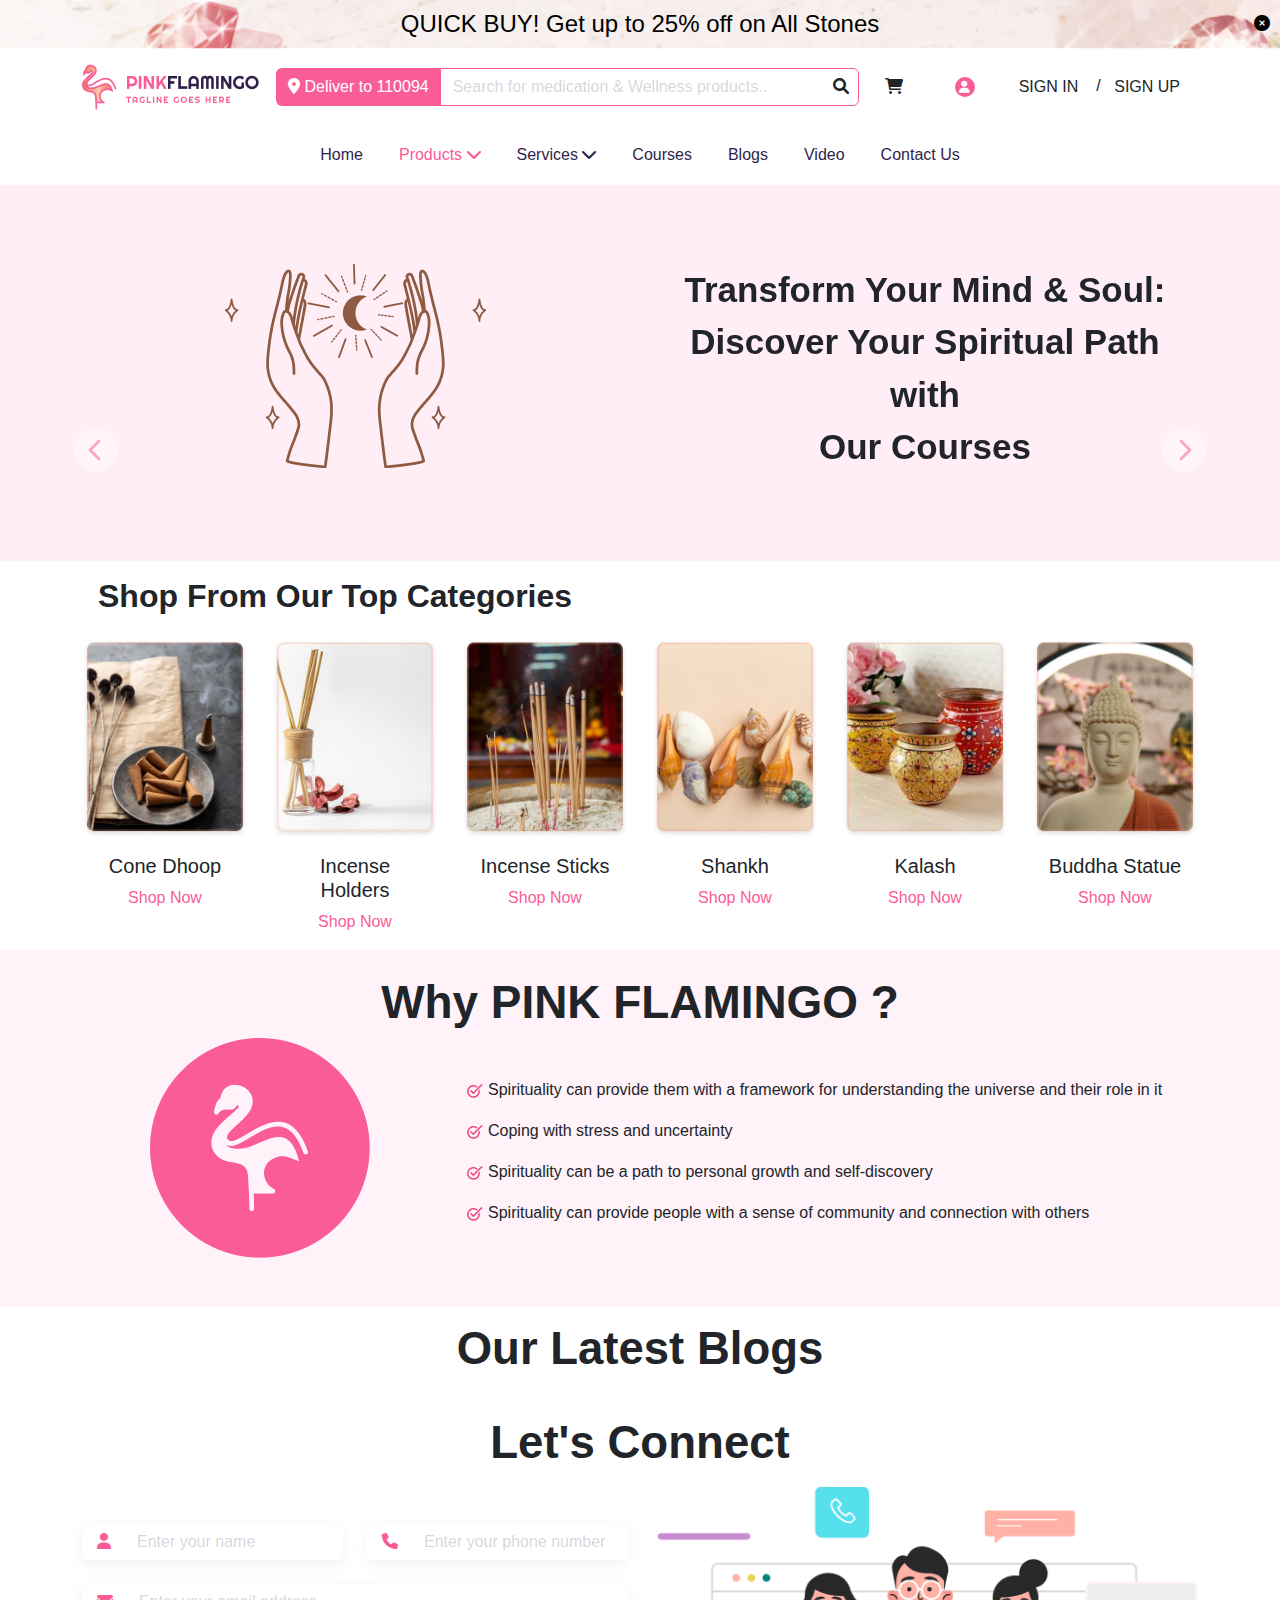
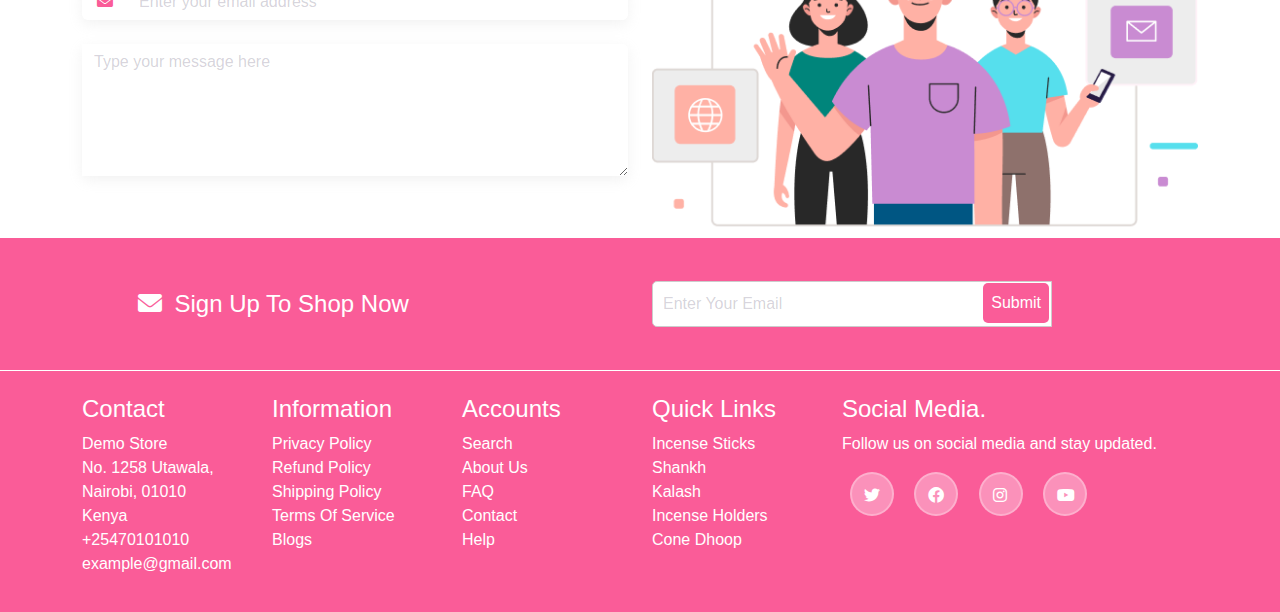
==== commit 43bc45b0: "Font Awesome" ====
--- a/index.html
+++ b/index.html
@@ -663,7 +663,7 @@
                                             <div class="input-group">
                                                 <div class="input-group-prepend">
                                                     <span class="input-group-text"
-                                                        ><i class="fas fa-user"></i
+                                                        ><i class="fas fa-user" style="color: #FA5C98;"></i
                                                     ></span>
                                                 </div>
                                                 <input
@@ -682,7 +682,7 @@
                                             <div class="input-group">
                                                 <div class="input-group-prepend">
                                                     <span class="input-group-text"
-                                                        ><i class="fas fa-phone"></i
+                                                        ><i class="fas fa-phone" style="color: #FA5C98;"></i
                                                     ></span>
                                                 </div>
                                                 <input
@@ -701,7 +701,7 @@
                                     <div class="input-group">
                                         <div class="input-group-prepend">
                                             <span class="input-group-text"
-                                                ><i class="fas fa-envelope"></i
+                                                ><i class="fas fa-envelope" style="color: #FA5C98;"></i
                                             ></span>
                                         </div>
                                         <input
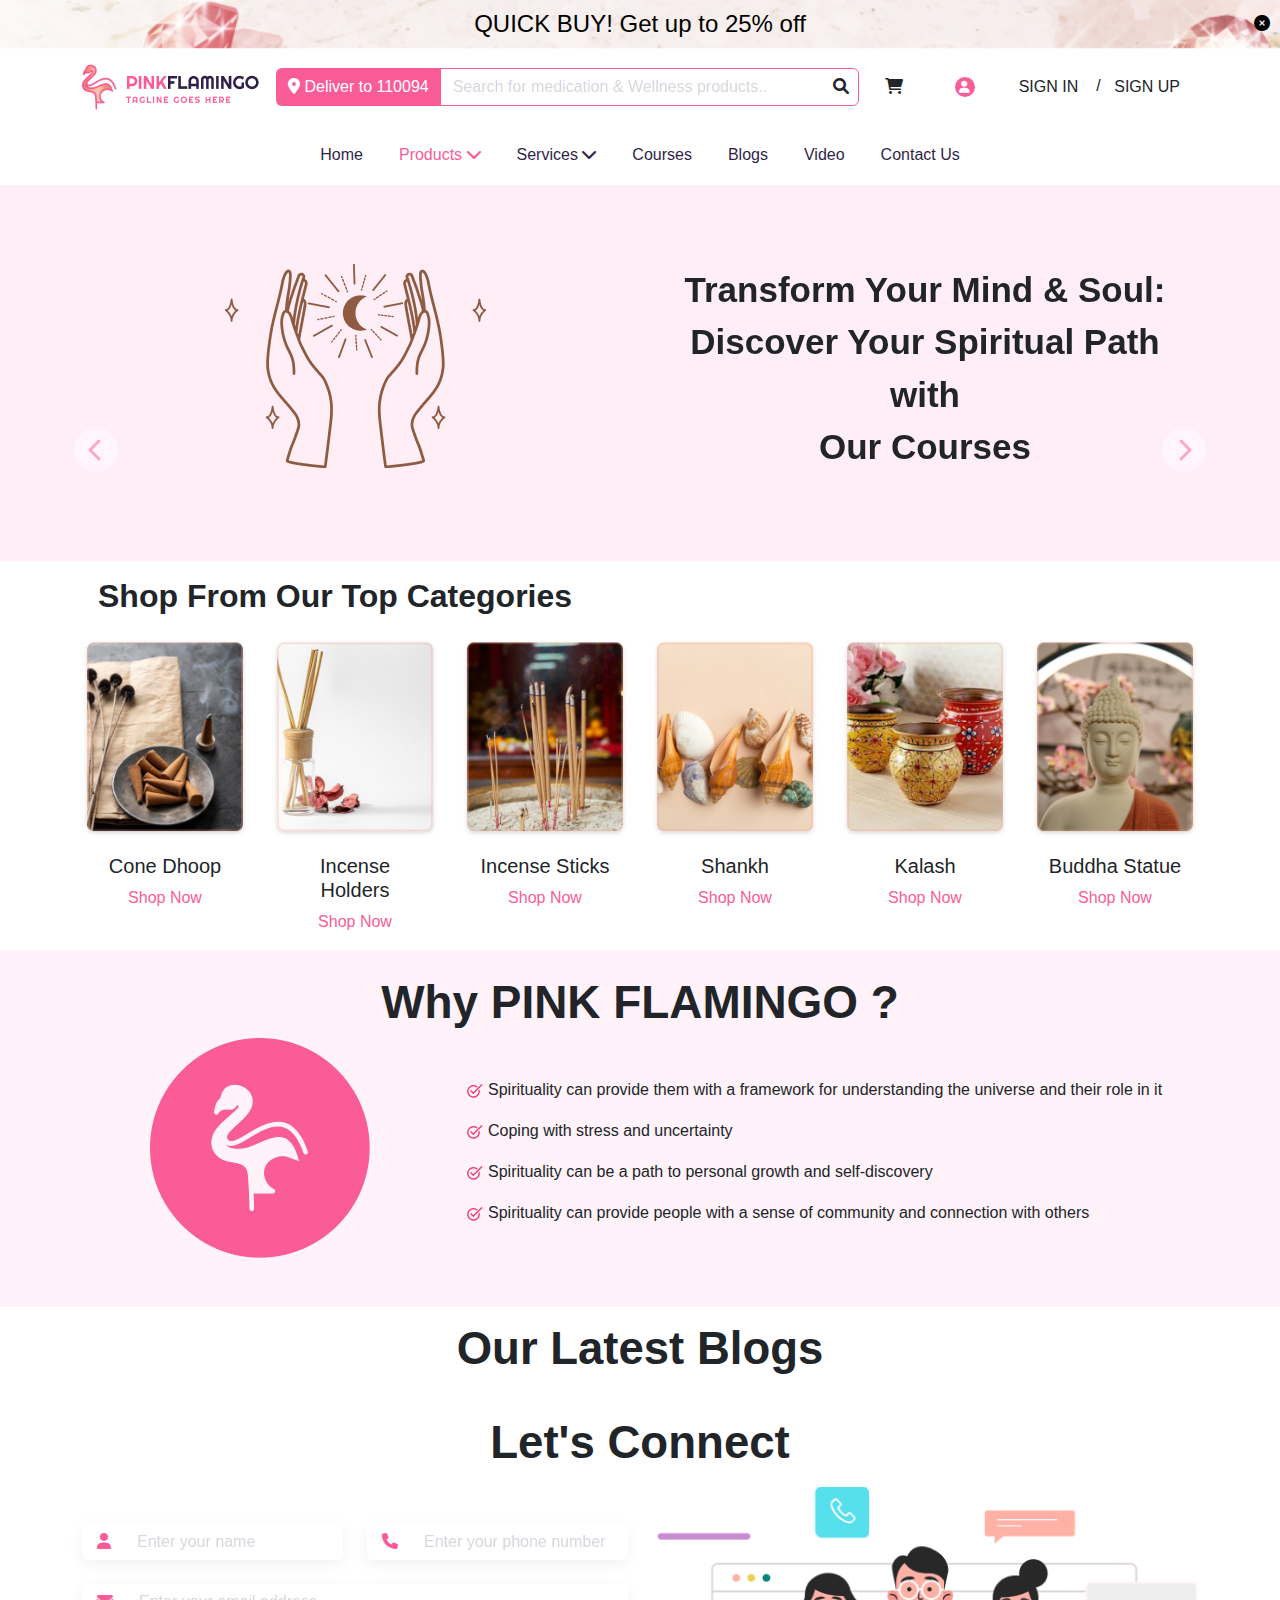
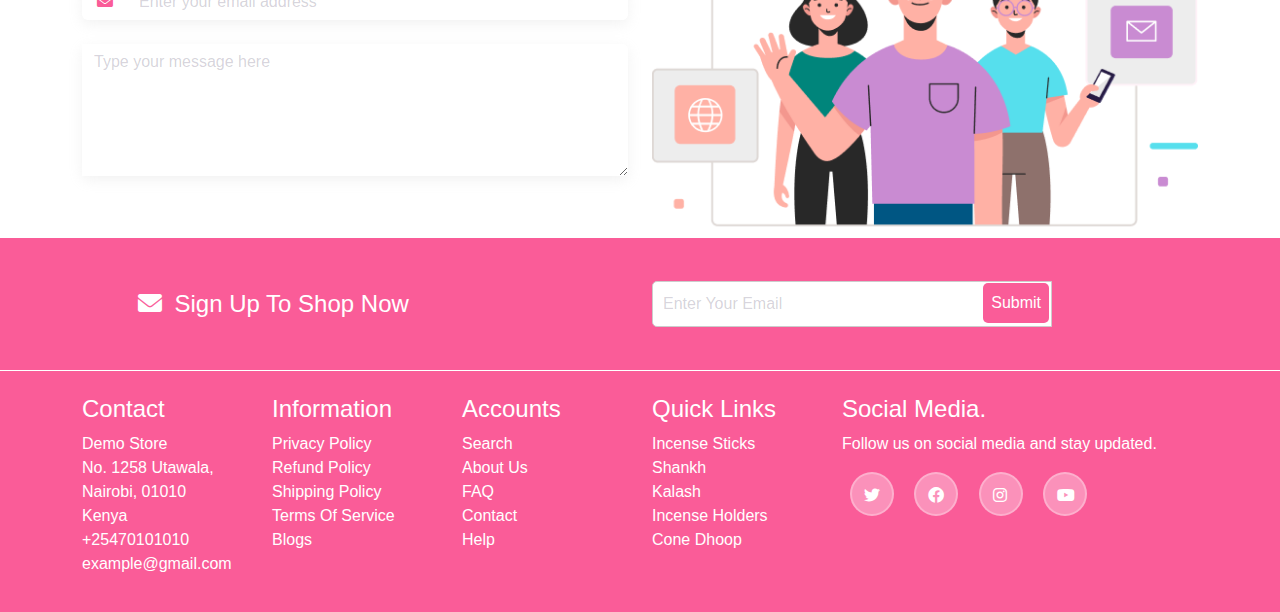
==== commit ec944b56: "15-July-2024" ====
--- a/index.html
+++ b/index.html
@@ -26,7 +26,11 @@
         />
         <link rel="stylesheet" href="./css/style.css" />
         <link rel="stylesheet" href="./css/responsive.css" />
-        <link rel="shortcut icon" href="./img/Logo/logo.png" type="image/x-icon" />
+        <link
+            rel="shortcut icon"
+            href="./img/Logo/logo.png"
+            type="image/x-icon"
+        />
 
         <style></style>
     </head>
@@ -39,7 +43,7 @@
                     class="fa fa-circle-xmark close-btn"
                     onclick="closeNotification()"
                 ></span>
-                <h4>QUICK BUY! Get up to 25% off on All Stones</h4>
+                <h4>QUICK BUY! Get up to 25% off</h4>
             </div>
             <!-- Notification End -->
 
@@ -47,7 +51,11 @@
             <nav class="navbar navbar-expand-lg navbar-light">
                 <div class="container">
                     <a class="navbar-brand" href="./index.html">
-                        <img src="./img/Logo/nav-logo.png" alt="" class="img-fluid" />
+                        <img
+                            src="./img/Logo/nav-logo.png"
+                            alt=""
+                            class="img-fluid"
+                        />
                     </a>
                     <button
                         class="navbar-toggler"
@@ -61,7 +69,10 @@
                         <span class="navbar-toggler-icon"></span>
                     </button>
 
-                    <div class="collapse navbar-collapse" id="navbarNavDropdown">
+                    <div
+                        class="collapse navbar-collapse"
+                        id="navbarNavDropdown"
+                    >
                         <div class="input-group">
                             <button class="btn btn-primary deliver-btn">
                                 <i class="fas fa-map-marker-alt"></i>
@@ -78,7 +89,11 @@
                         </div>
                         <ul class="navbar-nav ms-auto">
                             <li class="nav-item mx-2 position-relative">
-                                <a class="nav-link text-dark h5" href="#" target="_blank">
+                                <a
+                                    class="nav-link text-dark h5"
+                                    href="#"
+                                    target="_blank"
+                                >
                                     <i class="fa fa-shopping-cart"></i>
                                     <span
                                         class="badge badge-danger position-absolute top-0 start-100 translate-middle"
@@ -87,7 +102,11 @@
                                 </a>
                             </li>
                             <li class="nav-item mx-2">
-                                <a class="nav-link text-dark h5" href="#" target="_blank">
+                                <a
+                                    class="nav-link text-dark h5"
+                                    href="#"
+                                    target="_blank"
+                                >
                                     <div class="circle-background">
                                         <i class="fa fa-user icon-white"></i>
                                     </div>
@@ -102,7 +121,10 @@
                                     >SIGN IN</a
                                 >
                             </li>
-                            <li class="breadcrumb-item text-nowrap" aria-current="page">
+                            <li
+                                class="breadcrumb-item text-nowrap"
+                                aria-current="page"
+                            >
                                 <a
                                     class="nav-link text-dark h5"
                                     href="signup_url"
@@ -144,16 +166,22 @@
                                 data-mdb-toggle="dropdown"
                                 aria-expanded="false"
                             >
-                                Products <i class="fa-solid fa-chevron-down"></i>
+                                Products
+                                <i class="fa-solid fa-chevron-down"></i>
                             </a>
                             <ul
                                 class="dropdown-menu"
                                 aria-labelledby="dropdownMenuButton"
                             >
                                 <li>
-                                    <a class="dropdown-item sffrnt sffrt-active" href="#">
+                                    <a
+                                        class="dropdown-item sffrnt sffrt-active"
+                                        href="#"
+                                    >
                                         Dhoop Cones
-                                        <i class="fa-solid fa-chevron-right"></i>
+                                        <i
+                                            class="fa-solid fa-chevron-right"
+                                        ></i>
                                     </a>
                                     <ul class="dropdown-menu dropdown-submenu">
                                         <li>
@@ -164,27 +192,37 @@
                                             >
                                         </li>
                                         <li>
-                                            <a class="dropdown-item sffrnt" href="#"
+                                            <a
+                                                class="dropdown-item sffrnt"
+                                                href="#"
                                                 >Chandan Bamboo Dhoop</a
                                             >
                                         </li>
                                         <li>
-                                            <a class="dropdown-item sffrnt" href="#"
+                                            <a
+                                                class="dropdown-item sffrnt"
+                                                href="#"
                                                 >Backflow Cone Dhoop</a
                                             >
                                         </li>
                                         <li>
-                                            <a class="dropdown-item sffrnt" href="#"
+                                            <a
+                                                class="dropdown-item sffrnt"
+                                                href="#"
                                                 >Buddha Red Incense Cone</a
                                             >
                                         </li>
                                         <li>
-                                            <a class="dropdown-item sffrnt" href="#"
+                                            <a
+                                                class="dropdown-item sffrnt"
+                                                href="#"
                                                 >Mountain Sandal Dhoop</a
                                             >
                                         </li>
                                         <li>
-                                            <a class="dropdown-item sffrnt" href="#"
+                                            <a
+                                                class="dropdown-item sffrnt"
+                                                href="#"
                                                 >Cone Sandal Dhoop</a
                                             >
                                         </li>
@@ -196,7 +234,9 @@
                                     >
                                 </li>
                                 <li>
-                                    <a class="dropdown-item sffrnt" href="#">Yantras</a>
+                                    <a class="dropdown-item sffrnt" href="#"
+                                        >Yantras</a
+                                    >
                                 </li>
                                 <li>
                                     <a class="dropdown-item sffrnt" href="#"
@@ -209,10 +249,14 @@
                                     >
                                 </li>
                                 <li>
-                                    <a class="dropdown-item sffrnt" href="#">Shankh</a>
-                                </li>
-                                <li>
-                                    <a class="dropdown-item sffrnt" href="#">Kalash</a>
+                                    <a class="dropdown-item sffrnt" href="#"
+                                        >Shankh</a
+                                    >
+                                </li>
+                                <li>
+                                    <a class="dropdown-item sffrnt" href="#"
+                                        >Kalash</a
+                                    >
                                 </li>
                                 <li>
                                     <a class="dropdown-item sffrnt" href="#"
@@ -230,7 +274,8 @@
                                 data-mdb-toggle="dropdown"
                                 aria-expanded="false"
                             >
-                                Services <i class="fa-solid fa-chevron-down"></i>
+                                Services
+                                <i class="fa-solid fa-chevron-down"></i>
                             </a>
                             <ul
                                 class="dropdown-menu"
@@ -242,7 +287,9 @@
                                     >
                                 </li>
                                 <li>
-                                    <a class="dropdown-item sffrnt" href="#">Yantras</a>
+                                    <a class="dropdown-item sffrnt" href="#"
+                                        >Yantras</a
+                                    >
                                 </li>
                                 <li>
                                     <a class="dropdown-item sffrnt" href="#"
@@ -255,10 +302,14 @@
                                     >
                                 </li>
                                 <li>
-                                    <a class="dropdown-item sffrnt" href="#">Shankh</a>
-                                </li>
-                                <li>
-                                    <a class="dropdown-item sffrnt" href="#">Kalash</a>
+                                    <a class="dropdown-item sffrnt" href="#"
+                                        >Shankh</a
+                                    >
+                                </li>
+                                <li>
+                                    <a class="dropdown-item sffrnt" href="#"
+                                        >Kalash</a
+                                    >
                                 </li>
                                 <li>
                                     <a class="dropdown-item sffrnt" href="#"
@@ -290,7 +341,11 @@
         <!-- Hero Section Start -->
         <section class="sould-bg d-flex align-items-center">
             <div class="container">
-                <div id="myCarousel" class="carousel slide" data-bs-ride="carousel">
+                <div
+                    id="myCarousel"
+                    class="carousel slide"
+                    data-bs-ride="carousel"
+                >
                     <div class="carousel-inner">
                         <!-- First Slide -->
                         <div class="carousel-item active">
@@ -310,10 +365,15 @@
                                 <!-- Right Column -->
                                 <div class="col-md-6">
                                     <div class="d-flex align-items-center">
-                                        <div class="d-flex flex-column fw-bold soul">
-                                            <span> Transform Your Mind & Soul: </span>
+                                        <div
+                                            class="d-flex flex-column fw-bold soul"
+                                        >
                                             <span>
-                                                Discover Your Spiritual Path with
+                                                Transform Your Mind & Soul:
+                                            </span>
+                                            <span>
+                                                Discover Your Spiritual Path
+                                                with
                                             </span>
                                             <span>Our Courses</span>
                                         </div>
@@ -332,8 +392,15 @@
                 data-bs-target="#myCarousel"
                 data-bs-slide="prev"
             >
-                <span class="carousel-control-prev-icon d-none" aria-hidden="true"></span>
-                <img src="./img/Hero/left.png" alt="Previous" class="d-none d-lg-block" />
+                <span
+                    class="carousel-control-prev-icon d-none"
+                    aria-hidden="true"
+                ></span>
+                <img
+                    src="./img/Hero/left.png"
+                    alt="Previous"
+                    class="d-none d-lg-block"
+                />
                 <span class="visually-hidden">Previous</span>
             </button>
             <button
@@ -342,7 +409,10 @@
                 data-bs-target="#myCarousel"
                 data-bs-slide="next"
             >
-                <span class="carousel-control-next-icon d-none" aria-hidden="true"></span>
+                <span
+                    class="carousel-control-next-icon d-none"
+                    aria-hidden="true"
+                ></span>
                 <img
                     src="./img/Hero/right.png"
                     alt="Previous"
@@ -356,7 +426,9 @@
         <!-- Product Categories Start -->
         <section>
             <div class="container">
-                <h2 class="text-left fw-bold p-3">Shop From Our Top Categories</h2>
+                <h2 class="text-left fw-bold p-3">
+                    Shop From Our Top Categories
+                </h2>
                 <div class="row">
                     <div class="col-12 col-sm-6 col-md-4 col-lg-2">
                         <div class="card border-0 shop-products">
@@ -367,7 +439,9 @@
                             />
                             <div class="card-body text-center">
                                 <h5 class="card-title">Cone Dhoop</h5>
-                                <a href="#" class="card-text text-decoration-none"
+                                <a
+                                    href="#"
+                                    class="card-text text-decoration-none"
                                     >Shop Now</a
                                 >
                             </div>
@@ -383,7 +457,9 @@
                             />
                             <div class="card-body text-center">
                                 <h5 class="card-title">Incense Holders</h5>
-                                <a href="#" class="card-text text-decoration-none"
+                                <a
+                                    href="#"
+                                    class="card-text text-decoration-none"
                                     >Shop Now</a
                                 >
                             </div>
@@ -399,7 +475,9 @@
                             />
                             <div class="card-body text-center">
                                 <h5 class="card-title">Incense Sticks</h5>
-                                <a href="#" class="card-text text-decoration-none"
+                                <a
+                                    href="#"
+                                    class="card-text text-decoration-none"
                                     >Shop Now</a
                                 >
                             </div>
@@ -415,7 +493,9 @@
                             />
                             <div class="card-body text-center">
                                 <h5 class="card-title">Shankh</h5>
-                                <a href="#" class="card-text text-decoration-none"
+                                <a
+                                    href="#"
+                                    class="card-text text-decoration-none"
                                     >Shop Now</a
                                 >
                             </div>
@@ -431,7 +511,9 @@
                             />
                             <div class="card-body text-center">
                                 <h5 class="card-title">Kalash</h5>
-                                <a href="#" class="card-text text-decoration-none"
+                                <a
+                                    href="#"
+                                    class="card-text text-decoration-none"
                                     >Shop Now</a
                                 >
                             </div>
@@ -447,7 +529,9 @@
                             />
                             <div class="card-body text-center">
                                 <h5 class="card-title">Buddha Statue</h5>
-                                <a href="#" class="card-text text-decoration-none"
+                                <a
+                                    href="#"
+                                    class="card-text text-decoration-none"
                                     >Shop Now</a
                                 >
                             </div>
@@ -460,8 +544,12 @@
         <!-- Pink Flamingo Start -->
         <section class="pink-flamingo">
             <div class="container">
-                <h2 class="text-center fw-bold why-pink">Why PINK FLAMINGO ?</h2>
-                <div class="row d-flex align-items-center justify-content-center">
+                <h2 class="text-center fw-bold why-pink">
+                    Why PINK FLAMINGO ?
+                </h2>
+                <div
+                    class="row d-flex align-items-center justify-content-center"
+                >
                     <div class="col-lg-4">
                         <!-- Left side: Insert your image here -->
                         <div class="d-flex justify-content-center mb-4">
@@ -482,8 +570,9 @@
                                     class="img-fluid spritusl mr-2"
                                 />
                                 <div>
-                                    Spirituality can provide them with a framework for
-                                    understanding the universe and their role in it
+                                    Spirituality can provide them with a
+                                    framework for understanding the universe and
+                                    their role in it
                                 </div>
                             </li>
                             <li class="d-flex align-items-start mb-3">
@@ -501,8 +590,8 @@
                                     class="img-fluid spritusl mr-2"
                                 />
                                 <div>
-                                    Spirituality can be a path to personal growth and
-                                    self-discovery
+                                    Spirituality can be a path to personal
+                                    growth and self-discovery
                                 </div>
                             </li>
                             <li class="d-flex align-items-start">
@@ -512,8 +601,8 @@
                                     class="img-fluid spritusl mr-2"
                                 />
                                 <div>
-                                    Spirituality can provide people with a sense of
-                                    community and connection with others
+                                    Spirituality can provide people with a sense
+                                    of community and connection with others
                                 </div>
                             </li>
                         </ul>
@@ -534,16 +623,24 @@
                             <!-- Card 1 -->
                             <div class="item mx-3">
                                 <div class="card blogs-card border-0">
-                                    <img src="./img/Blogs/bg-1.jpg" alt="Card Image" />
-                                    <h3 class="mt-4">The Power of Mindfulness</h3>
+                                    <img
+                                        src="./img/Blogs/bg-1.jpg"
+                                        alt="Card Image"
+                                    />
+                                    <h3 class="mt-4">
+                                        The Power of Mindfulness
+                                    </h3>
                                     <p class="text-start p-2">
-                                        Mindfulness is the practice of being present and
-                                        fully engaged in the moment. It is about paying
-                                        attention to our thoughts, feelings, and
-                                        sensations in a non-judgmental way.
+                                        Mindfulness is the practice of being
+                                        present and fully engaged in the moment.
+                                        It is about paying attention to our
+                                        thoughts, feelings, and sensations in a
+                                        non-judgmental way.
                                     </p>
                                     <div class="d-flex justify-content-center">
-                                        <a href="#" class="btn btn-primary blogs-btn w-50"
+                                        <a
+                                            href="#"
+                                            class="btn btn-primary blogs-btn w-50"
                                             >Read More</a
                                         >
                                     </div>
@@ -553,16 +650,24 @@
                             <!-- Card 2 -->
                             <div class="item mx-3">
                                 <div class="card blogs-card border-0">
-                                    <img src="./img/Blogs/bg-2.jpg" alt="Card Image" />
-                                    <h3 class="mt-4">Connecting with the Divine</h3>
+                                    <img
+                                        src="./img/Blogs/bg-2.jpg"
+                                        alt="Card Image"
+                                    />
+                                    <h3 class="mt-4">
+                                        Connecting with the Divine
+                                    </h3>
                                     <p class="text-start p-2">
-                                        Connecting with the Divine refers to the process
-                                        of establishing a spiritual connection or
-                                        relationship with a higher power, such as God, the
-                                        Universe, or a higher consciousness.
+                                        Connecting with the Divine refers to the
+                                        process of establishing a spiritual
+                                        connection or relationship with a higher
+                                        power, such as God, the Universe, or a
+                                        higher consciousness.
                                     </p>
                                     <div class="d-flex justify-content-center">
-                                        <a href="#" class="btn btn-primary blogs-btn w-50"
+                                        <a
+                                            href="#"
+                                            class="btn btn-primary blogs-btn w-50"
                                             >Read More</a
                                         >
                                     </div>
@@ -572,16 +677,24 @@
                             <!-- Card 3 -->
                             <div class="item mx-3">
                                 <div class="card blogs-card border-0">
-                                    <img src="./img/Blogs/bg-3.jpg" alt="Card Image" />
-                                    <h3 class="mt-4">The Beauty of Forgiveness</h3>
+                                    <img
+                                        src="./img/Blogs/bg-3.jpg"
+                                        alt="Card Image"
+                                    />
+                                    <h3 class="mt-4">
+                                        The Beauty of Forgiveness
+                                    </h3>
                                     <p class="text-start p-2">
                                         The beauty of forgiveness lies in its
-                                        transformative power. It has the ability to heal
-                                        wounds and to restore relationships that have been
-                                        damaged. Forgiveness brings a new level.
+                                        transformative power. It has the ability
+                                        to heal wounds and to restore
+                                        relationships that have been damaged.
+                                        Forgiveness brings a new level.
                                     </p>
                                     <div class="d-flex justify-content-center">
-                                        <a href="#" class="btn btn-primary blogs-btn w-50"
+                                        <a
+                                            href="#"
+                                            class="btn btn-primary blogs-btn w-50"
                                             >Read More</a
                                         >
                                     </div>
@@ -590,16 +703,22 @@
                             <!-- Card 4 -->
                             <div class="item mx-3">
                                 <div class="card blogs-card border-0">
-                                    <img src="./img/Blogs/bg-2.jpg" alt="Card Image" />
+                                    <img
+                                        src="./img/Blogs/bg-2.jpg"
+                                        alt="Card Image"
+                                    />
                                     <h3 class="mt-4">Finding Serenity</h3>
                                     <p class="text-start p-2">
-                                        Embracing compassion is like a gentle breeze that
-                                        sweeps away the burdens of resentment. In its
-                                        transformative power, it weaves a tapestry of
-                                        healing, stitching together the frayed edges.
+                                        Embracing compassion is like a gentle
+                                        breeze that sweeps away the burdens of
+                                        resentment. In its transformative power,
+                                        it weaves a tapestry of healing,
+                                        stitching together the frayed edges.
                                     </p>
                                     <div class="d-flex justify-content-center">
-                                        <a href="#" class="btn btn-primary blogs-btn w-50"
+                                        <a
+                                            href="#"
+                                            class="btn btn-primary blogs-btn w-50"
                                             >Read More</a
                                         >
                                     </div>
@@ -609,16 +728,24 @@
                             <!-- Card 5 -->
                             <div class="item mx-3">
                                 <div class="card blogs-card border-0">
-                                    <img src="./img/Blogs/bg-1.jpg" alt="Card Image" />
-                                    <h3 class="mt-4">Rising Beyond: Forgiveness</h3>
+                                    <img
+                                        src="./img/Blogs/bg-1.jpg"
+                                        alt="Card Image"
+                                    />
+                                    <h3 class="mt-4">
+                                        Rising Beyond: Forgiveness
+                                    </h3>
                                     <p class="text-start p-2">
-                                        Forgiveness is an elegant dance of resilience,
-                                        twirling through the challenges that strain
-                                        connections. Its transformative rhythm
-                                        orchestrates healing, composing a symphony.
+                                        Forgiveness is an elegant dance of
+                                        resilience, twirling through the
+                                        challenges that strain connections. Its
+                                        transformative rhythm orchestrates
+                                        healing, composing a symphony.
                                     </p>
                                     <div class="d-flex justify-content-center">
-                                        <a href="#" class="btn btn-primary blogs-btn w-50"
+                                        <a
+                                            href="#"
+                                            class="btn btn-primary blogs-btn w-50"
                                             >Read More</a
                                         >
                                     </div>
@@ -628,16 +755,22 @@
                             <!-- Card 6 -->
                             <div class="item mx-3">
                                 <div class="card blogs-card border-0">
-                                    <img src="./img/Blogs/bg-1.jpg" alt="Card Image" />
+                                    <img
+                                        src="./img/Blogs/bg-1.jpg"
+                                        alt="Card Image"
+                                    />
                                     <h3 class="mt-4">Embracing Power</h3>
                                     <p class="text-start p-2">
-                                        Forgiveness, a masterpiece of the heart, holds the
-                                        brush to paint over the canvas of pain. Its
-                                        transformative strokes create a mosaic of healing,
-                                        turning wounds into stories of resilience.
+                                        Forgiveness, a masterpiece of the heart,
+                                        holds the brush to paint over the canvas
+                                        of pain. Its transformative strokes
+                                        create a mosaic of healing, turning
+                                        wounds into stories of resilience.
                                     </p>
                                     <div class="d-flex justify-content-center">
-                                        <a href="#" class="btn btn-primary blogs-btn w-50"
+                                        <a
+                                            href="#"
+                                            class="btn btn-primary blogs-btn w-50"
                                             >Read More</a
                                         >
                                     </div>
@@ -652,8 +785,12 @@
         <!-- Let's Connect Start -->
         <section>
             <div class="container">
-                <h2 class="text-center fw-bold lets-connect my-3">Let's Connect</h2>
-                <div class="row d-flex justify-content-center align-items-center">
+                <h2 class="text-center fw-bold lets-connect my-3">
+                    Let's Connect
+                </h2>
+                <div
+                    class="row d-flex justify-content-center align-items-center"
+                >
                     <div class="col-md-6">
                         <form>
                             <div class="row">
@@ -661,9 +798,17 @@
                                     <div class="form-group mb-4">
                                         <div class="card border-0 fiona-card">
                                             <div class="input-group">
-                                                <div class="input-group-prepend">
-                                                    <span class="input-group-text"
-                                                        ><i class="fas fa-user" style="color: #FA5C98;"></i
+                                                <div
+                                                    class="input-group-prepend"
+                                                >
+                                                    <span
+                                                        class="input-group-text"
+                                                        ><i
+                                                            class="fas fa-user"
+                                                            style="
+                                                                color: #fa5c98;
+                                                            "
+                                                        ></i
                                                     ></span>
                                                 </div>
                                                 <input
@@ -680,9 +825,17 @@
                                     <div class="form-group mb-4">
                                         <div class="card border-0 fiona-card">
                                             <div class="input-group">
-                                                <div class="input-group-prepend">
-                                                    <span class="input-group-text"
-                                                        ><i class="fas fa-phone" style="color: #FA5C98;"></i
+                                                <div
+                                                    class="input-group-prepend"
+                                                >
+                                                    <span
+                                                        class="input-group-text"
+                                                        ><i
+                                                            class="fas fa-phone"
+                                                            style="
+                                                                color: #fa5c98;
+                                                            "
+                                                        ></i
                                                     ></span>
                                                 </div>
                                                 <input
@@ -701,7 +854,10 @@
                                     <div class="input-group">
                                         <div class="input-group-prepend">
                                             <span class="input-group-text"
-                                                ><i class="fas fa-envelope" style="color: #FA5C98;"></i
+                                                ><i
+                                                    class="fas fa-envelope"
+                                                    style="color: #fa5c98"
+                                                ></i
                                             ></span>
                                         </div>
                                         <input
@@ -727,7 +883,9 @@
                         </form>
                     </div>
                     <div class="col-md-6">
-                        <div class="d-flex justify-content-center align-items-center">
+                        <div
+                            class="d-flex justify-content-center align-items-center"
+                        >
                             <img
                                 src="./img/Connect/assets.png"
                                 alt="Assets"
@@ -742,7 +900,9 @@
         <!-- footer Start -->
         <footer class="footer-start text-white">
             <div class="container">
-                <div class="row d-flex justify-content-center align-items-center">
+                <div
+                    class="row d-flex justify-content-center align-items-center"
+                >
                     <div class="col-md-6">
                         <div class="m-5 text-center text-md-start">
                             <i
@@ -752,13 +912,15 @@
                         </div>
                     </div>
                     <div class="col-md-6">
-                        <div class="custom-container ">
+                        <div class="custom-container">
                             <input
                                 class="custom-input"
                                 type="text"
                                 placeholder="Enter Your Email"
                             />
-                            <button class="custom-button" type="button">Submit</button>
+                            <button class="custom-button" type="button">
+                                Submit
+                            </button>
                         </div>
                     </div>
                 </div>
@@ -771,11 +933,15 @@
                         <h4 class="text-left">Contact</h4>
                         <ul class="list-unstyled text-left">
                             <li><a href="#">Demo Store</a></li>
-                            <li><a href="#">No. 1258 Utawala, Nairobi, 01010</a></li>
+                            <li>
+                                <a href="#">No. 1258 Utawala, Nairobi, 01010</a>
+                            </li>
                             <li><a href="#">Kenya</a></li>
                             <li><a href="tel:+25470101010">+25470101010</a></li>
                             <li>
-                                <a href="mailto:example@gmail.com">example@gmail.com</a>
+                                <a href="mailto:example@gmail.com"
+                                    >example@gmail.com</a
+                                >
                             </li>
                         </ul>
                     </div>
